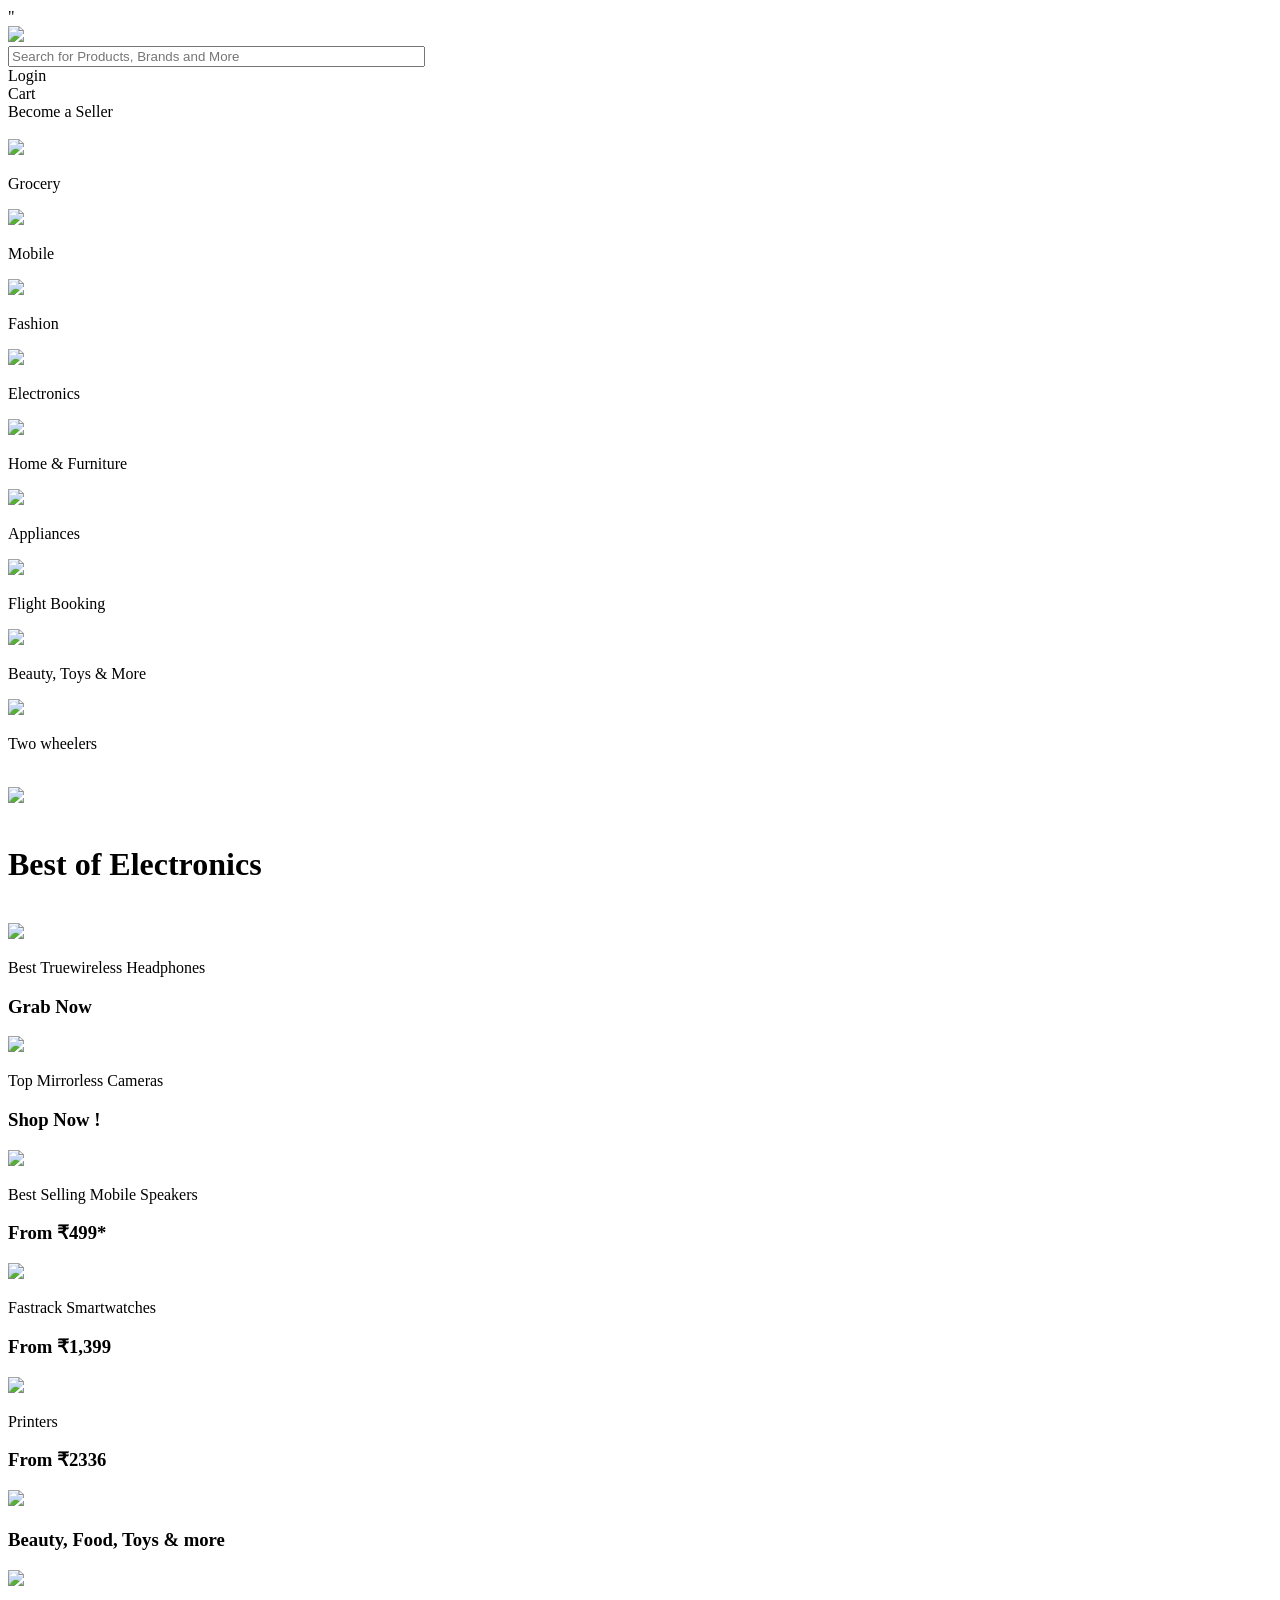
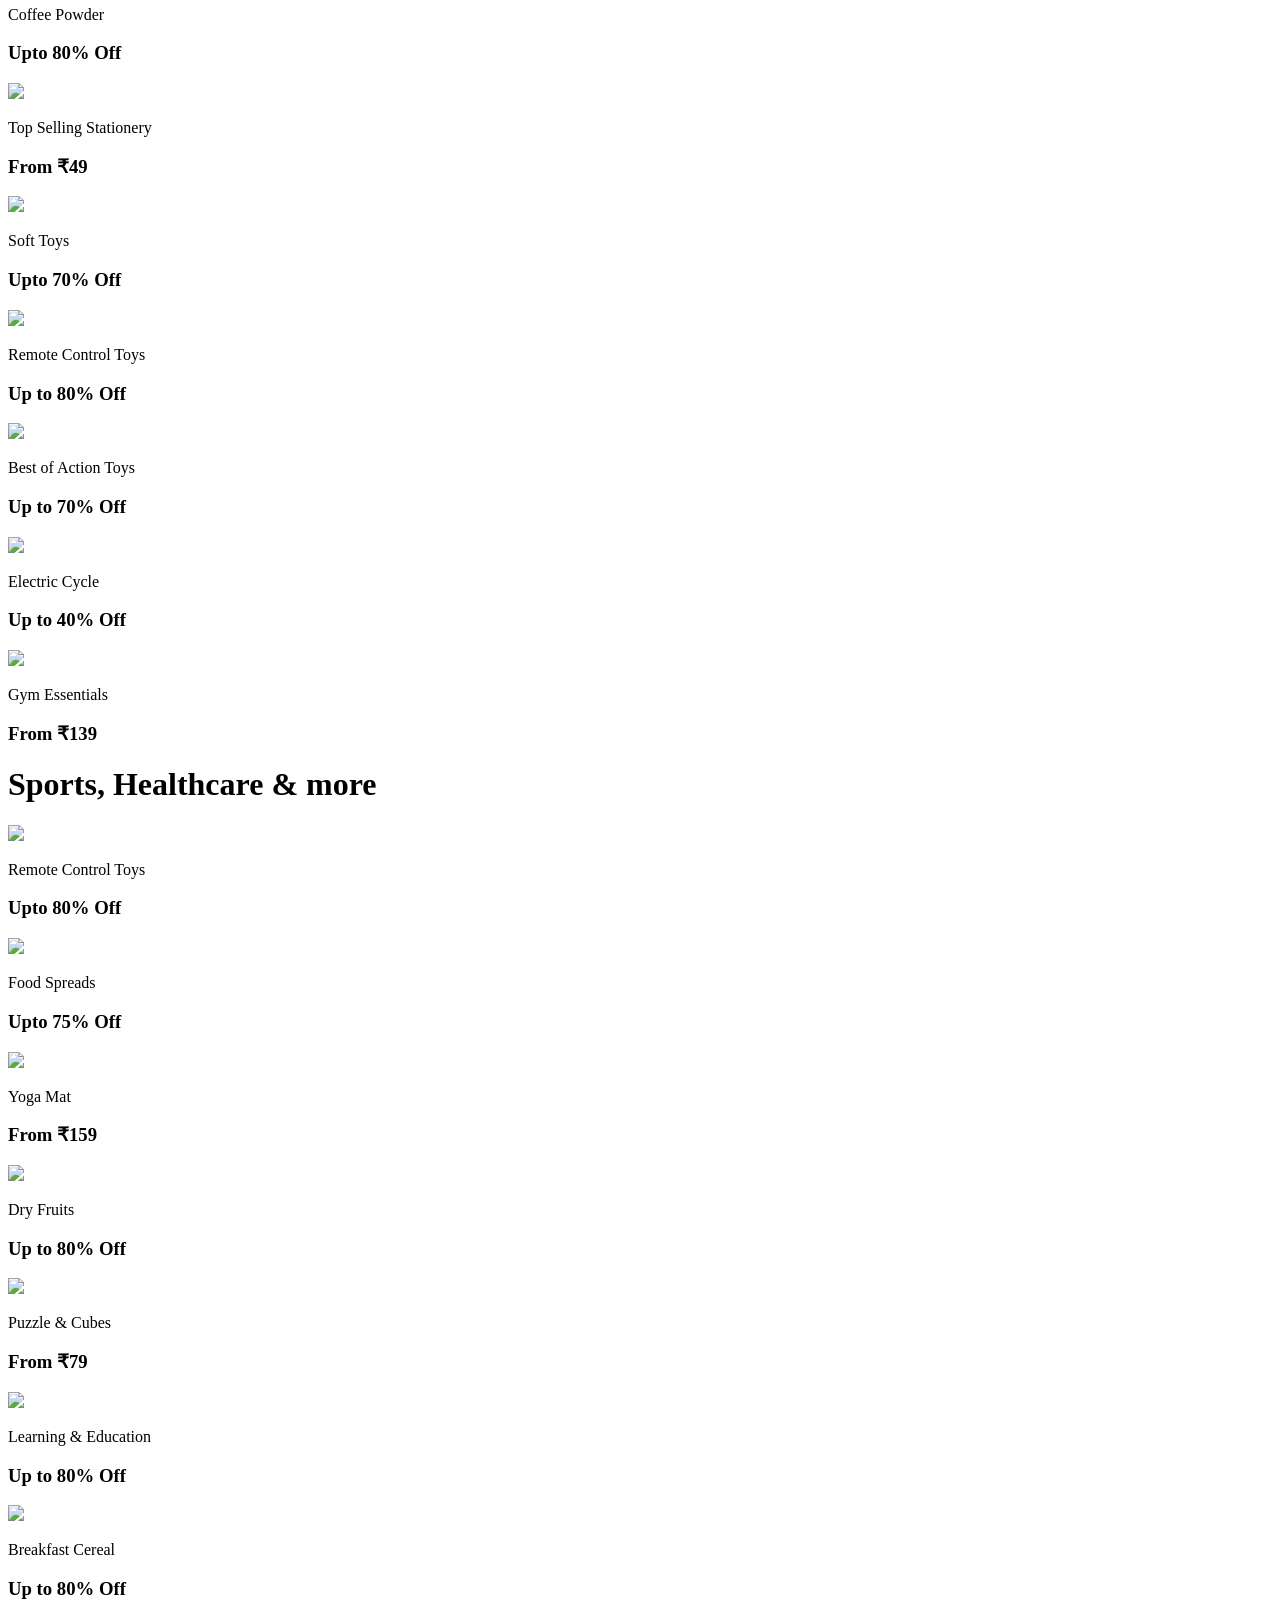
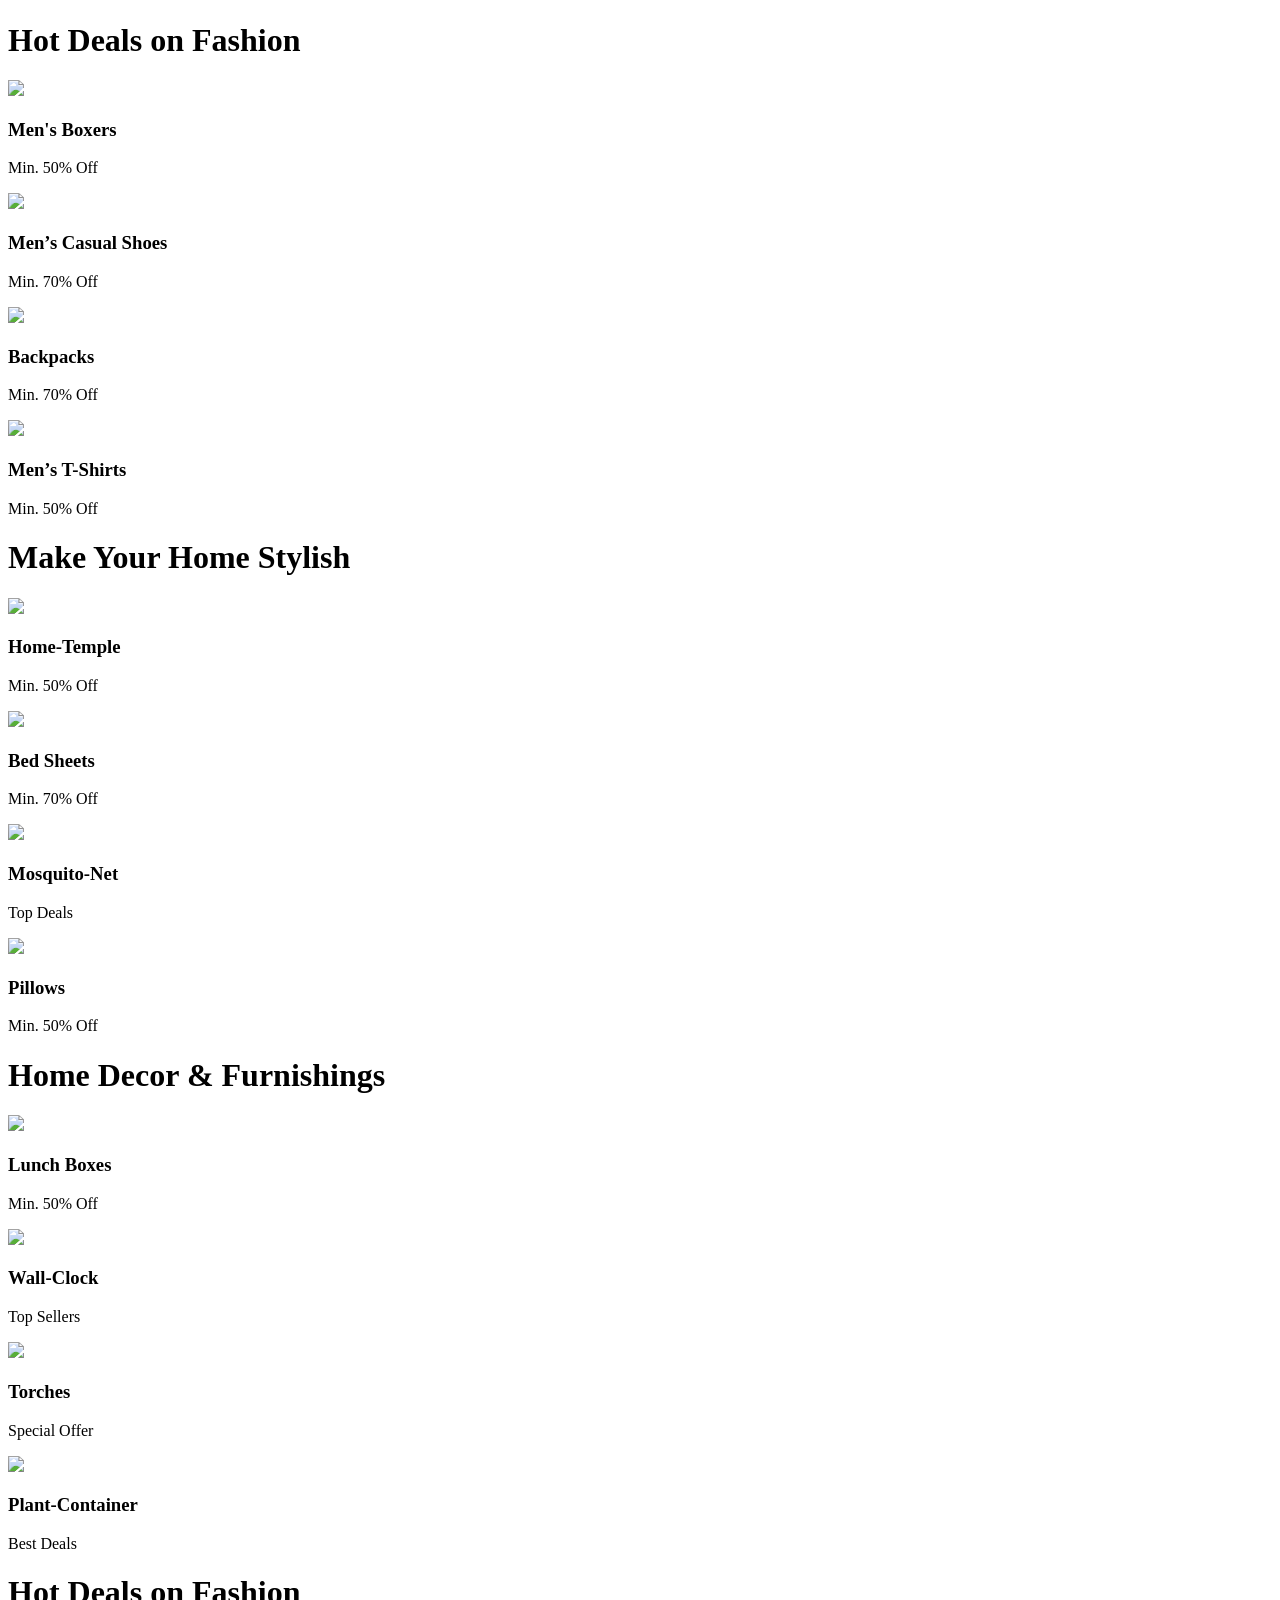
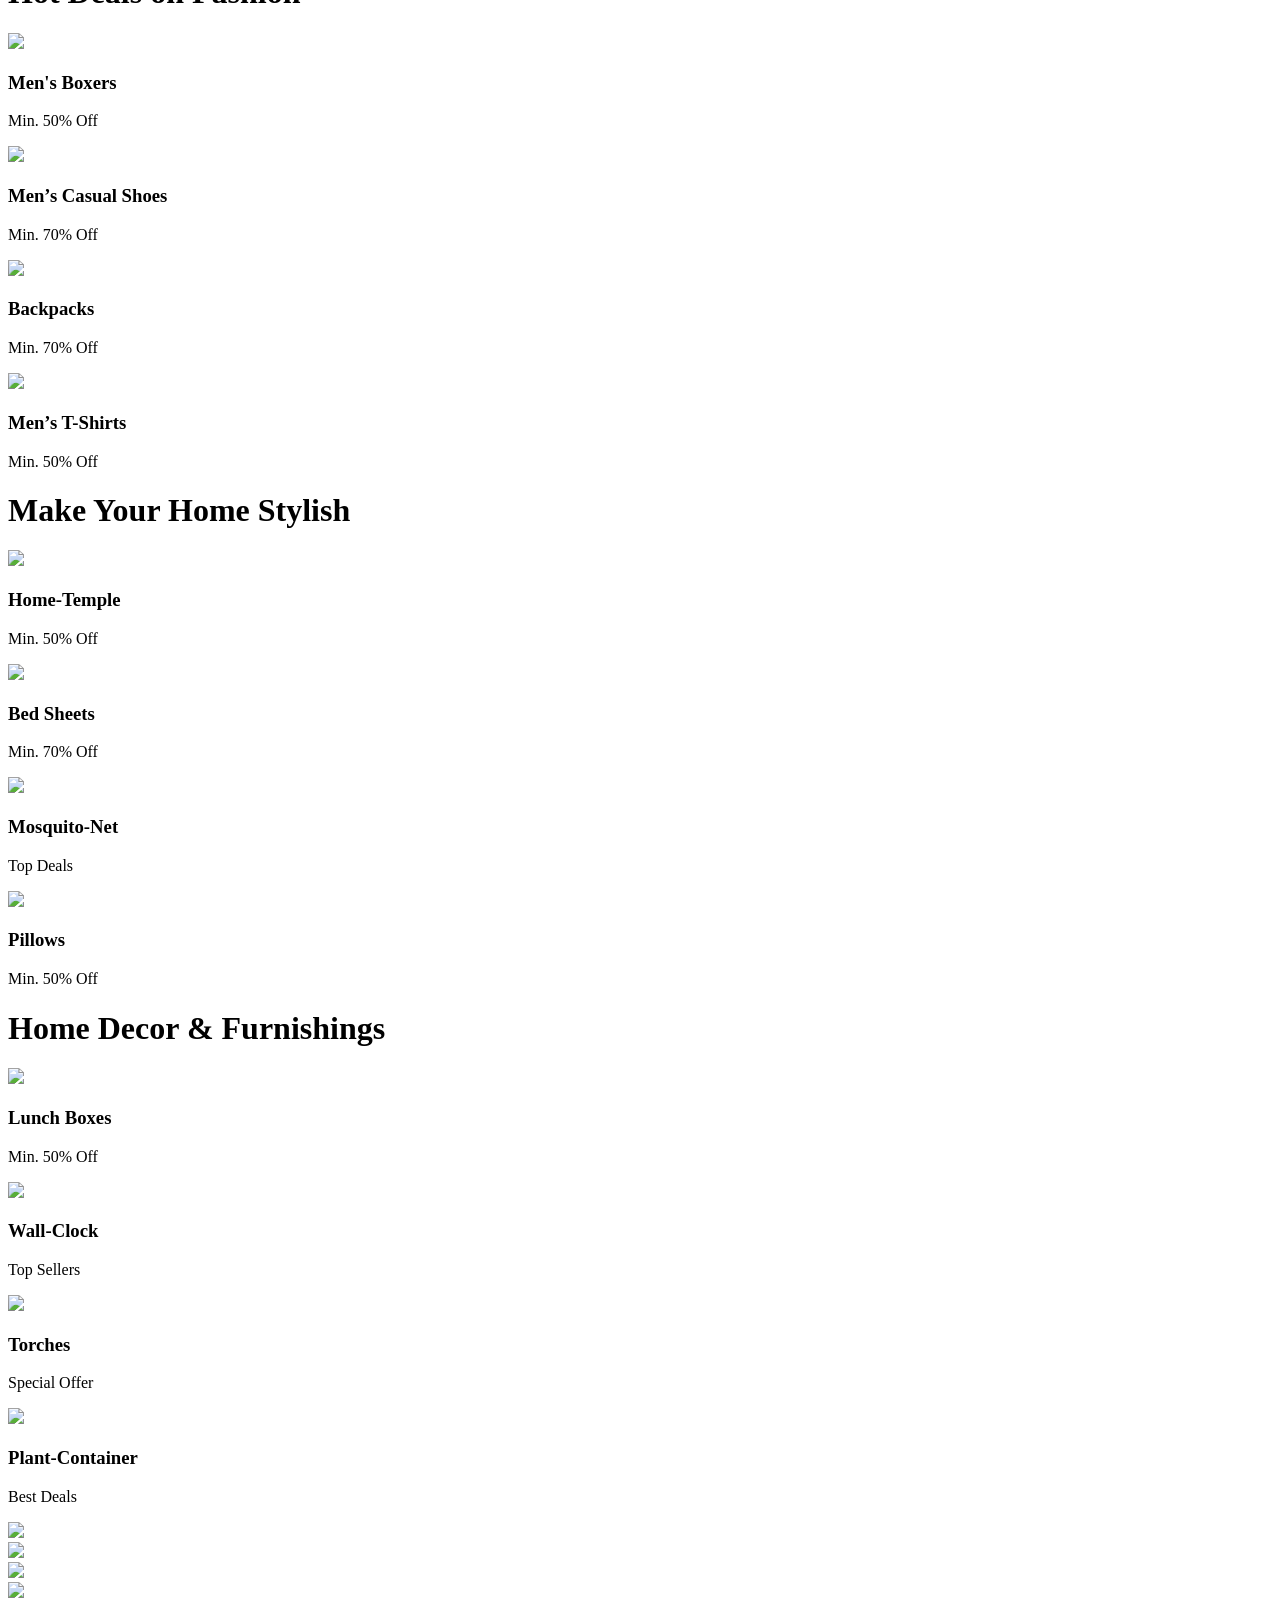
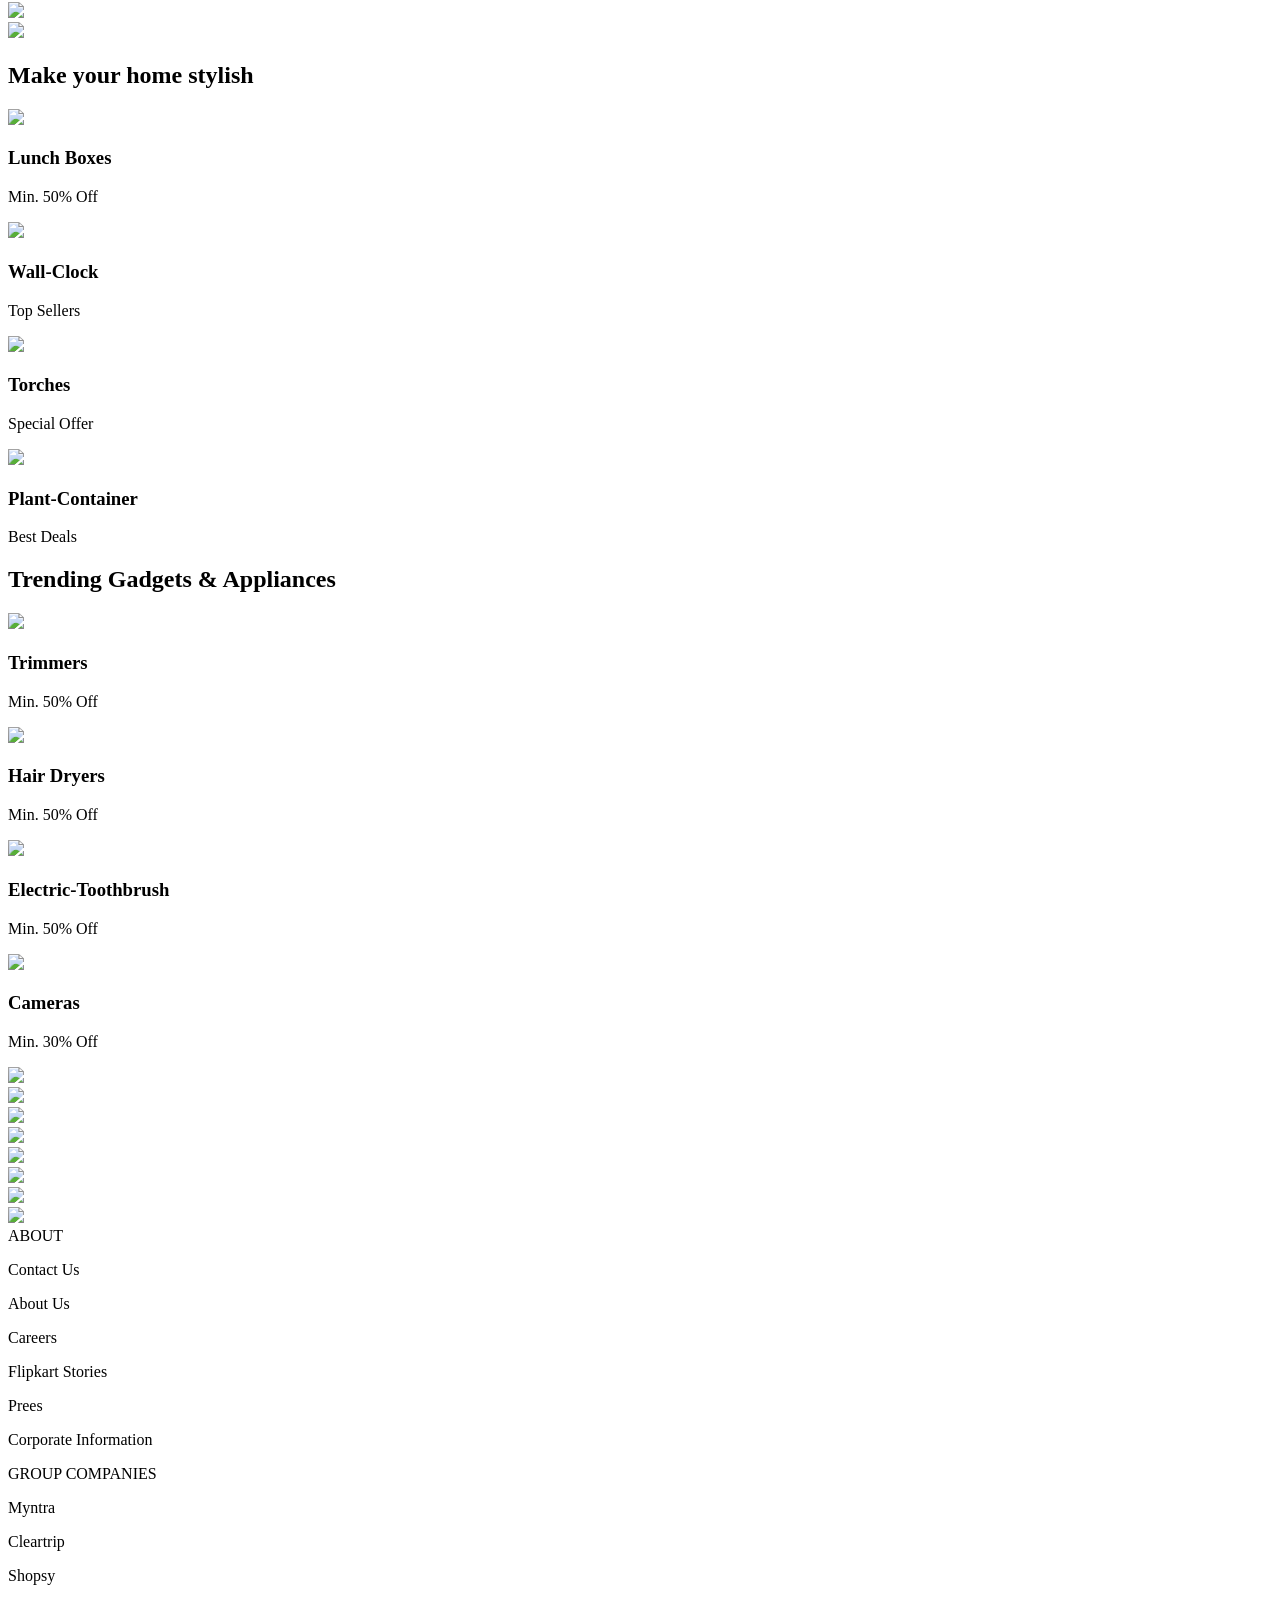
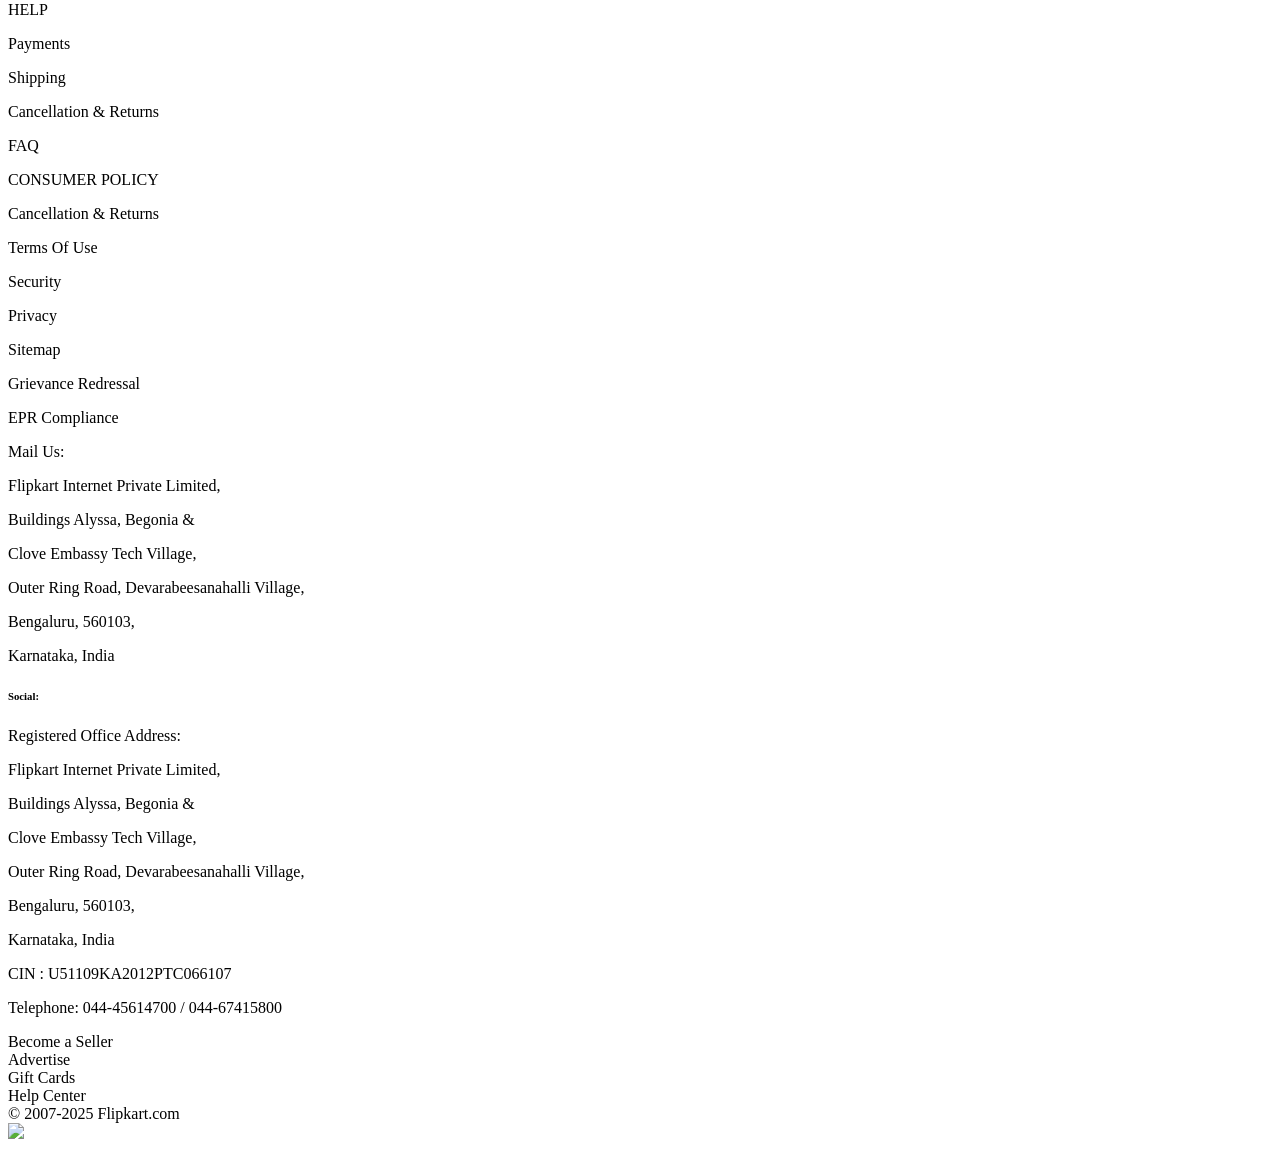
==== index.html @ 69c87080 "file" ====
<!DOCTYPE html>
<html lang="en">

<head>
    <meta charset="UTF-8">
    <meta name="viewport" content="width=device-width, initial-scale=1.0">
    <title>Online Shopping for Mobile</title>
     <link rel="icon" type="image/x-icon" href="https://static-assets-web.flixcart.com/batman-returns/batman-returns/p/images/logo_lite-cbb357.png">
    <link rel="stylesheet" href="flipcart.css">
    <link rel="stylesheet" href="reset.css">
    <link rel="stylesheet" href="font-awesome-4.7.0/css/font-awesome.css">
    <link rel="stylesheet" href="link rel="preconnect" href="https://fonts.googleapis.com">
<link rel="preconnect" href="https://fonts.gstatic.com" crossorigin>
<link href="https://fonts.googleapis.com/css2?family=Montserrat:ital,wght@0,100..900;1,100..900&family=Mulish:ital,wght@0,200..1000;1,200..1000&family=Poppins:ital,wght@0,100;0,200;0,300;0,400;0,500;0,600;0,700;0,800;0,900;1,100;1,200;1,300;1,400;1,500;1,600;1,700;1,800;1,900&family=Roboto:ital,wght@0,100..900;1,100..900&display=swap" rel="stylesheet">"
</head>

<body>
 <div class="main">
        <div>
            <img
                src="https://static-assets-web.flixcart.com/batman-returns/batman-returns/p/images/fkheaderlogo_exploreplus-44005d.svg" />
        </div>
        <div class="maininp">
            <span class="box3"> <i class="fa fa-search" aria-hidden="true"></i></span>
            <input class="inp" type="text" size="50" placeholder="Search for Products, Brands and More">

        </div>
        <div class="box1">
<span class="box2"> <i class="fa fa-user-circle-o" aria-hidden="true"></i></span>
Login
<span class="box3"><i class="fa fa-angle-down" aria-hidden="true"></i></span>
        </div>
        <div class="box1">
<span class="box2"> <i class="fa fa-shopping-cart" aria-hidden="true"></i></span>
Cart
        </div>
        <div class="box1">
<span class="box2"><i class="fa fa-archive" aria-hidden="true"></i></span>
Become a Seller
        </div>
        <div class="box1">
<span class="box2"><i class="fa fa-ellipsis-v" aria-hidden="true"></i></span>

        </div>

    </div>

    <div class="bigboss">
        <br>
        <div class="main2_a">
            <div class="main2">
                <div class="box3">
                    <img src="Grocery.png">
                    <p>Grocery</p>
                </div>
                <div class="box3">
                    <img src="mobiles.png">
                    <p>Mobile
                    </p>
                </div>
                <div class="box3">
                    <img src="https://rukminim2.flixcart.com/fk-p-flap/125/125/image/edc3692c0eec7429.jpg?q=60">
                    <p>Fashion</p>
                </div>
                <div class="box3">
                    <img src="https://rukminim2.flixcart.com/fk-p-flap/125/125/image/11425150b071f19d.jpg?q=60">
                    <p>Electronics</p>
                </div>
                <div class="box3">
                    <img src="https://rukminim2.flixcart.com/fk-p-flap/125/125/image/234cd8ae8ae8c2fa.jpg?q=60">
                    <p>
                        Home & Furniture
                    </p>
                </div>
                <div class="box3">
                    <img src="applinces.jpg">
                    <P>
                        Appliances
                    </P>
                </div>
                <div class="box3">
                    <img src="flight.png">
                    <p>
                        Flight Booking
                    </p>
                </div>
                <div class="box3">
                    <img src="https://rukminim2.flixcart.com/fk-p-flap/125/125/image/f6b343d960b7df01.jpg?q=60">
                    <p>
                        Beauty, Toys & More
                    </p>
                </div>
                <div class="box3">
                    <img src="two wheeler.jpeg">
                    <p>
                        Two wheelers
                    </p>
                </div>
            </div>
        </div>
        <br>
        <div class="box4">
            <img src="indigo.jpeg">
        </div>

        <br>
        <div class="bigboss2">
<div class="main_a">
            <h1 class="boxh1">
                Best of Electronics
            </h1>
            <br>
           <div class="main1_a">
                <div class="box5">
                    <img src="oneplus-buds.jpeg">
                    <p> Best Truewireless Headphones </p>
                    <h3>Grab Now</h3>
                </div>
                <div class="box5">
                    <img src="mirrorles.jpeg">
                    <p>Top Mirrorless Cameras</p>
                    <h3>
                        Shop Now !
                    </h3>
                </div>
                <div class="box5">
                    <img src="best seeling.jpeg">
                    <p>Best Selling Mobile Speakers</p>
                    <h3>From ₹499*</h3>
                </div>
                <div class="box5">
                    <img src="fasttrack.jpeg">
                    <p>Fastrack Smartwatches</p>
                    <h3>From ₹1,399</h3>
                </div>
                <div class="box5">
                    <img src="printer.jpeg">
                    <p>Printers</p>
                    <h3>From ₹2336</h3>
                </div>
            </div>
</div>
            <div class="main_b">
                <img src="flipkart travel.png">
            </div>

        </div>
        <div class="main3">
            <h3 class="boxh1">
                Beauty, Food, Toys & more
            </h3>
            <div class="main3_a">
            <div class="box6">
                <img src="coffee powder.jpeg">
                <p>Coffee Powder</p>
                <h3>Upto 80% Off</h3>
            </div>
            <div class=" box7">
                <img src="flair.jpeg">
                <p>Top Selling Stationery</p>
                <h3>From ₹49</h3>
            </div>
            <div class="box7">
                <img src="toys.jpeg">
                <p>
                    Soft Toys
                </p>
                <h3>
                    Upto 70% Off
                </h3>
            </div>
            <div class="box7">
                <img src="racing-car-toy.jpeg">
                <p>Remote Control Toys
                <h3>Up to 80% Off</h3>
                </p>
            </div>
            <div class="box7">
                <img src="bet men.jpeg">
                <p>Best of Action Toys</p>
                <h3>Up to 70% Off</h3>
            </div>
            <div class="box7">
                <img src="cycle.jpeg">
                <p>Electric Cycle</p>
                <h3>Up to 40% Off</h3>
            </div>
            <div class="box7">
                <img src="push-up-bar.jpeg">
                <p>Gym Essentials</p>
                <h3>From ₹139</h3>
            </div>
</div>
        </div>
        <div class="main4">
            <h1 class="boxh1">Sports, Healthcare & more</h1>
<div class="main4_a">
<div class="box8">
                <img src="racing-car-toy.jpeg">
                <p>Remote Control Toys</p>
                <h3>Upto 80% Off</h3>
            </div>
            <div class=" box8">
                <img src="peanut-butter.jpeg">
                <p>Food Spreads</p>
                <h3>Upto 75% Off</h3>
            </div>
            <div class="box8">
                <img src="yoga met.jpeg">
                <p>
                    Yoga Mat
                </p>
                <h3>
                    From ₹159
                </h3>
            </div>
            <div class="box8">
                <img src="tea.jpeg">
                <p>Dry Fruits
                <h3>Up to 80% Off</h3>
                </p>
            </div>
            <div class="box8">
                <img src="puzzle.jpeg">
                <p>Puzzle & Cubes</p>
                <h3> From ₹79</h3>
            </div>
            <div class="box8">
                <img src="learning.jpeg">
                <p>Learning & Education</p>
                <h3>Up to 80% Off</h3>
            </div>
            <div class="box8">
                <img src="oats.jpeg">
                <p>Breakfast Cereal</p>
                <h3>Up to 80% Off</h3>
            </div>
</div>
        </div>

<div class="main5">
<div class="main5_a">
<h1 class="boxh1">
Hot Deals on Fashion
</h1>
<div class="box10">
<div class="box10_a">
<img src="https://rukminim2.flixcart.com/image/420/420/xif0q/boxer/q/w/p/xl-boxer-c26-rusksun-original-imah8yyq6cgzwcqc.jpeg?q=60">
<h3>Men's Boxers</h3>
<p class="box9">
    Min. 50% Off
</p>
</div>
<div class="box10_a">
<img src="https://rukminim1.flixcart.com/image/420/420/xif0q/shoe/8/q/x/-original-imahd2znrpuj6yy4.jpeg?q=60">
<h3>Men’s Casual Shoes</h3>
<p class="box9">
    Min. 70% Off
</p>

</div>


</div>
<div class="box10">
<div class="box10_a">
<img src="https://rukminim2.flixcart.com/image/420/420/xif0q/backpack/9/l/a/20-rocky-15-rocky-backpack-backpackers-35-20-original-imah45pzdhjaa2fa.jpeg?q=60">
<h3>Backpacks</h3>
<p class="box9">
    Min. 70% Off
</p>
</div>
<div class="box10_a">
<img src="https://rukminim1.flixcart.com/image/420/420/xif0q/t-shirt/e/d/c/xxl-mens-strip-polo-hs-black-red-tb-blue-original-imahfdzkrtqyqtzx.jpeg?q=60">
<h3>Men’s T-Shirts</h3>
<p class="box9">
    Min. 50% Off
</p>

</div>


</div>
</div>
<div class="main5_a">
<h1 class="boxh1">
Make Your Home Stylish
</h1>
<div class="box10">
    <div class="box10_a">
<img src="https://rukminim1.flixcart.com/image/420/420/xif0q/home-temple/l/r/e/21-35-499-temple0301w-homewey-decor-47-original-imah3xu9dg5waksu.jpeg?q=60">
<h3>Home-Temple</h3>
<p class="box9">
    Min. 50% Off
</p>
</div>

<div class="box10_a">
<img src="https://rukminim1.flixcart.com/image/420/420/xif0q/bedsheet/f/j/g/lccrett-21-1-lccrett-21-flat-leo-creation-original-imah9s4czf3jdstd.jpeg?q=60">
<h3>Bed Sheets</h3>
<p class="box9">
    Min. 70% Off
</p>

</div>
    </div>
<div class="box10">
<div class="box10_a">
<img src="https://rukminim1.flixcart.com/image/420/420/xif0q/mosquito-net/c/g/x/king-size-bed-polyester-double-bed-with-saviours-suitable-for-6-original-imahckr75wyz9zdf.jpeg?q=60">
<h3>Mosquito-Net</h3>
<p class="box9">
    Top Deals
</p>
</div>
<div class="box10_a">
<img src="https://rukminim1.flixcart.com/image/420/420/xif0q/pillow/r/s/i/15-g-4new-uiit46-4-g-4new-uit46-goga-original-imaguhgruewd6xqt.jpeg?q=60">
<h3>Pillows</h3>
<p class="box9">
    Min. 50% Off 
</p>

</div>


</div>
</div>

<div class="main5_a">
<h1 class="boxh1">
Home Decor & Furnishings
</h1>
<div class="box10">
<div class="box10_a">
<img src="https://rukminim1.flixcart.com/image/420/420/xif0q/lunch-box/a/g/c/1000-steel-tiffin-for-kid-speack-2-original-imahbznkyhrqzmaw.jpeg?q=60">
<h3>Lunch Boxes</h3>
<p class="box9">
    Min. 50% Off
</p>
</div>
<div class="box10_a">
<img src="https://rukminim1.flixcart.com/image/420/420/xif0q/wall-clock/r/o/b/handpainted-peacock-wall-clock-32-5-wc-331-analog-divinecrafts-original-imahbzdadxeahpj5.jpeg?q=60">
<h3>Wall-Clock </h3>
<p class="box9">
    Top Sellers
</p>

</div>


</div>
<div class="box10">
<div class="box10_a">
<img src="https://rukminim1.flixcart.com/image/420/420/xif0q/torch/7/h/l/10-1-led-flashlight-with-magnets-hammer-with-4-in-1-option-sebon-original-imahczfsajzzrhzg.jpeg?q=60">
<h3>Torches</h3>
<p class="box9">
    Special Offer

</p>
</div>
<div class="box10_a">
<img src="https://rukminim1.flixcart.com/image/420/420/xif0q/plant-container-set/1/4/x/4-jnc4-jncrafts-original-imahdgv4ffjafaur.jpeg?q=60">
<h3>Plant-Container</h3>
<p class="box9">
    Best Deals
</p>

</div>


</div>
</div>
</div>

       
<div class="main5">
<div class="main5_a">
<h1 class="boxh1">
Hot Deals on Fashion
</h1>
<div class="box10">
<div class="box10_a">
<img src="https://rukminim2.flixcart.com/image/420/420/xif0q/boxer/q/w/p/xl-boxer-c26-rusksun-original-imah8yyq6cgzwcqc.jpeg?q=60">
<h3>Men's Boxers</h3>
<p class="box9">
    Min. 50% Off
</p>
</div>
<div class="box10_a">
<img src="https://rukminim1.flixcart.com/image/420/420/xif0q/shoe/8/q/x/-original-imahd2znrpuj6yy4.jpeg?q=60">
<h3>Men’s Casual Shoes</h3>
<p class="box9">
    Min. 70% Off
</p>

</div>


</div>
<div class="box10">
<div class="box10_a">
<img src="https://rukminim2.flixcart.com/image/420/420/xif0q/backpack/9/l/a/20-rocky-15-rocky-backpack-backpackers-35-20-original-imah45pzdhjaa2fa.jpeg?q=60">
<h3>Backpacks</h3>
<p class="box9">
    Min. 70% Off
</p>
</div>
<div class="box10_a">
<img src="https://rukminim1.flixcart.com/image/420/420/xif0q/t-shirt/e/d/c/xxl-mens-strip-polo-hs-black-red-tb-blue-original-imahfdzkrtqyqtzx.jpeg?q=60">
<h3>Men’s T-Shirts</h3>
<p class="box9">
    Min. 50% Off
</p>

</div>


</div>
</div>
<div class="main5_a">
<h1 class="boxh1">
Make Your Home Stylish
</h1>
<div class="box10">
    <div class="box10_a">
<img src="https://rukminim1.flixcart.com/image/420/420/xif0q/home-temple/l/r/e/21-35-499-temple0301w-homewey-decor-47-original-imah3xu9dg5waksu.jpeg?q=60">
<h3>Home-Temple</h3>
<p class="box9">
    Min. 50% Off
</p>
</div>

<div class="box10_a">
<img src="https://rukminim1.flixcart.com/image/420/420/xif0q/bedsheet/f/j/g/lccrett-21-1-lccrett-21-flat-leo-creation-original-imah9s4czf3jdstd.jpeg?q=60">
<h3>Bed Sheets</h3>
<p class="box9">
    Min. 70% Off
</p>

</div>
    </div>
<div class="box10">
<div class="box10_a">
<img src="https://rukminim1.flixcart.com/image/420/420/xif0q/mosquito-net/c/g/x/king-size-bed-polyester-double-bed-with-saviours-suitable-for-6-original-imahckr75wyz9zdf.jpeg?q=60">
<h3>Mosquito-Net</h3>
<p class="box9">
    Top Deals
</p>
</div>
<div class="box10_a">
<img src="https://rukminim1.flixcart.com/image/420/420/xif0q/pillow/r/s/i/15-g-4new-uiit46-4-g-4new-uit46-goga-original-imaguhgruewd6xqt.jpeg?q=60">
<h3>Pillows</h3>
<p class="box9">
    Min. 50% Off 
</p>

</div>


</div>
</div>

<div class="main5_a">
<h1 class="boxh1">
Home Decor & Furnishings
</h1>
<div class="box10">
<div class="box10_a">
<img src="https://rukminim1.flixcart.com/image/420/420/xif0q/lunch-box/a/g/c/1000-steel-tiffin-for-kid-speack-2-original-imahbznkyhrqzmaw.jpeg?q=60">
<h3>Lunch Boxes</h3>
<p class="box9">
    Min. 50% Off
</p>
</div>
<div class="box10_a">
<img src="https://rukminim1.flixcart.com/image/420/420/xif0q/wall-clock/r/o/b/handpainted-peacock-wall-clock-32-5-wc-331-analog-divinecrafts-original-imahbzdadxeahpj5.jpeg?q=60">
<h3>Wall-Clock </h3>
<p class="box9">
    Top Sellers
</p>

</div>


</div>
<div class="box10">
<div class="box10_a">
<img src="https://rukminim1.flixcart.com/image/420/420/xif0q/torch/7/h/l/10-1-led-flashlight-with-magnets-hammer-with-4-in-1-option-sebon-original-imahczfsajzzrhzg.jpeg?q=60">
<h3>Torches</h3>
<p class="box9">
    Special Offer

</p>
</div>
<div class="box10_a">
<img src="https://rukminim1.flixcart.com/image/420/420/xif0q/plant-container-set/1/4/x/4-jnc4-jncrafts-original-imahdgv4ffjafaur.jpeg?q=60">
<h3>Plant-Container</h3>
<p class="box9">
    Best Deals
</p>

</div>

</div>
</div>
</div>
 
<div class="main67">
    <div class="main6">
        <div class="main6_a">
<img src="https://rukminim2.flixcart.com/fk-p-flap/1040/560/image/d89a0cd1fddfeb34.jpg?q=60">

</div>
<div class="main6_a">
    <img src="https://rukminim2.flixcart.com/fk-p-flap/1040/560/image/9a1762cc3212ebf3.jpg?q=60">

</div>
<div class="main6_a">
    <img src="https://rukminim2.flixcart.com/fk-p-flap/1040/560/image/cc9e48717aea42bf.jpg?q=60">

</div>
</div>

<div class="main7">
<div class="main7_a">
<img src=" https://rukminim2.flixcart.com/fk-p-flap/1040/560/image/fa1b53d0efac4634.jpg?q=60 ">
</div>
<div class="main7_a">
    <img src=" https://rukminim2.flixcart.com/fk-p-flap/1040/560/image/8e4e8a3128b9cdf5.jpg?q=60 ">
</div>

<div class="main7_a">
 <img src=" https://rukminim2.flixcart.com/fk-p-flap/1040/560/image/15c306f573ea6b6c.jpg?q=60 ">   
</div>

</div>
    </div>
<div class="main8">
<div class="main8_a">
<h2 class="boxh1">
    Make your home stylish  
</h2>
<div class="box10">
<div class="box10_a">
<img src="https://rukminim1.flixcart.com/image/420/420/xif0q/lunch-box/a/g/c/1000-steel-tiffin-for-kid-speack-2-original-imahbznkyhrqzmaw.jpeg?q=60">
<h3>Lunch Boxes</h3>
<p class="box9">
    Min. 50% Off
</p>
</div>
<div class="box10_a">
<img src="https://rukminim1.flixcart.com/image/420/420/xif0q/wall-clock/r/o/b/handpainted-peacock-wall-clock-32-5-wc-331-analog-divinecrafts-original-imahbzdadxeahpj5.jpeg?q=60">
<h3>Wall-Clock </h3>
<p class="box9">
    Top Sellers
</p>

</div>


</div>
<div class="box10">
<div class="box10_a">
<img src="https://rukminim1.flixcart.com/image/420/420/xif0q/torch/7/h/l/10-1-led-flashlight-with-magnets-hammer-with-4-in-1-option-sebon-original-imahczfsajzzrhzg.jpeg?q=60">
<h3>Torches</h3>
<p class="box9">
    Special Offer

</p>
</div>
<div class="box10_a">
<img src="https://rukminim1.flixcart.com/image/420/420/xif0q/plant-container-set/1/4/x/4-jnc4-jncrafts-original-imahdgv4ffjafaur.jpeg?q=60">
<h3>Plant-Container</h3>
<p class="box9">
    Best Deals
</p>

</div>

</div>



</div>
<div class="main8_a">
<h2 class="boxh1">
Trending Gadgets & Appliances
</h2>
    
<div class="box10">
<div class="box10_a">
<img src="  https://rukminim2.flixcart.com/image/420/420/xif0q/trimmer/p/m/u/0-25-4-mm-professional-golden-t99-trimmer-haircut-grooming-kit-original-imahaaeu53bzwxgc.jpeg?q=60">
<h3> Trimmers</h3>
<p class="box9">
    Min. 50% Off
</p>
</div>
<div class="box10_a">
<img src=" https://rukminim2.flixcart.com/image/420/420/xif0q/hair-dryer/r/1/z/2025-best-quality-hair-dryer-hair-straightener-kribal-original-imahbb75jktsfczu.jpeg?q=60">
<h3>Hair Dryers </h3>
<p class="box9">
     Min. 50% Off
</p>

</div>


</div>
<div class="box10">
<div class="box10_a">
<img src=" https://rukminim2.flixcart.com/image/420/420/xif0q/electric-toothbrush/2/8/p/spark-one-battery-caresmith-original-imah5vpaprguqxbs.jpeg?q=60  ">
<h3>Electric-Toothbrush</h3>
<p class="box9">
 Min. 50% Off
</p>
</div>
<div class="box10_a">
<img src=" https://rukminim2.flixcart.com/image/420/420/xif0q/drone/9/k/j/50-40-2-4k-wifi-dual-cual-camera-drone-for-adults-kids-with-2-original-imahy9nnxzcv2xch.jpeg?q=60 ">
<h3>  Cameras</h3>
<p class="box9">
     Min. 30% Off
</p>

</div>

</div>


</div>
<div class="main8_b">
<img src="  https://rukminim2.flixcart.com/www/1060/1460/promos/26/09/2023/6c3c5fe2-c236-4fa2-8d97-595e1e01da01.jpg?q=60">

    
</div>
</div>

<div class="main9">
    <img src="https://rukminim2.flixcart.com/fk-p-flap/3200/700/image/3e9c2888c0352435.jpg?q=60 ">
</div>
<div class="main10">
<div class="main10_a">
<img src=" https://rukminim2.flixcart.com/fk-p-flap/1040/560/image/058cf0188ad326c5.jpg?q=60 ">
</div>
<div class="main10_a">
<img src=" https://rukminim2.flixcart.com/fk-p-flap/1040/560/image/b67a83f671855274.jpg?q=60 ">
</div>
<div class="main10_a">
<img src="https://rukminim2.flixcart.com/fk-p-flap/1040/560/image/535aba4b26d6c989.jpg?q=60  ">    
</div>
</div>
<div class="main10">
<div class="main10_a">
<img src=" https://rukminim2.flixcart.com/fk-p-flap/1040/560/image/3bb3cb1da75e1748.jpg?q=60">
</div>
<div class="main10_a">
<img src=" https://rukminim2.flixcart.com/fk-p-flap/1040/560/image/cfe229851e17d4f2.jpg?q=60 ">
</div>
<div class="main10_a">
<img src="https://rukminim2.flixcart.com/fk-p-flap/1040/560/image/b44330b554e49a25.jpg?q=60 ">    
</div>
</div>

</div>
<div class="main11">
    <div class="main11_a">
<div class="first">
ABOUT
<div class="first1">
<p>Contact Us</p>
<p>About Us</p>
<p>Careers</p>
<p>Flipkart Stories</p>
<p>Prees</p>
<p>Corporate Information</p>
</div>


</div>
<div class="first">
GROUP COMPANIES
<div class="first1">
<p>Myntra </p>
<p>Cleartrip</p>
<p>Shopsy</p>
</div>
</div>
<div class="first">
HELP
<div class="first1">
    <p> Payments</p>
<p>Shipping</p>
<p> Cancellation & Returns</p>
<p>FAQ</p>
</div>

</div>
<div class="first">
CONSUMER POLICY
<div class=" first1">
<p> Cancellation & Returns</p>
<p> Terms Of Use</p>
<p>Security</p>
<p> Privacy</p>
<p>Sitemap</p>
<p> Grievance Redressal</p>
<p>EPR Compliance</p>
</div>
</div>

<div class="box70">
    <div class="first">
Mail Us:
<div class="first1">
<p>Flipkart Internet Private Limited, </p>
<p> Buildings Alyssa, Begonia & </p>
<p> Clove Embassy Tech Village, </p>
<p> Outer Ring Road, Devarabeesanahalli Village, </p>
<p> Bengaluru, 560103, </p>
<p> Karnataka, India</p>

<h6 class="box71">Social:
</h6>


</div>
</div>
</div>

<div class="first">
Registered Office Address:
<div class="first1">
<p>Flipkart Internet Private Limited, </p>
<p> Buildings Alyssa, Begonia & </p>
<p> Clove Embassy Tech Village, </p>
<p> Outer Ring Road, Devarabeesanahalli Village, </p>
<p> Bengaluru, 560103, </p>
<p> Karnataka, India </p>
<p> CIN : U51109KA2012PTC066107 </p>
<p>  Telephone: 044-45614700 / 044-67415800</p>

</div>
</div>
</div>

<div class="box75">
<div class="box75_a">
    Become a Seller
</div>
<div class="box75_a">
    Advertise
</div>
<div class="box75_a">
Gift Cards
</div>
<div class="box75_a">
    Help Center
</div>
<div class="box75_a">
    © 2007-2025 Flipkart.com
</div>
<div class="box75_a">
    <img src="https://static-assets-web.flixcart.com/batman-returns/batman-returns/p/images/payment-method-c454fb.svg">
</div>
</div>

</div>















    <style>

    </style>

</body>

</html>
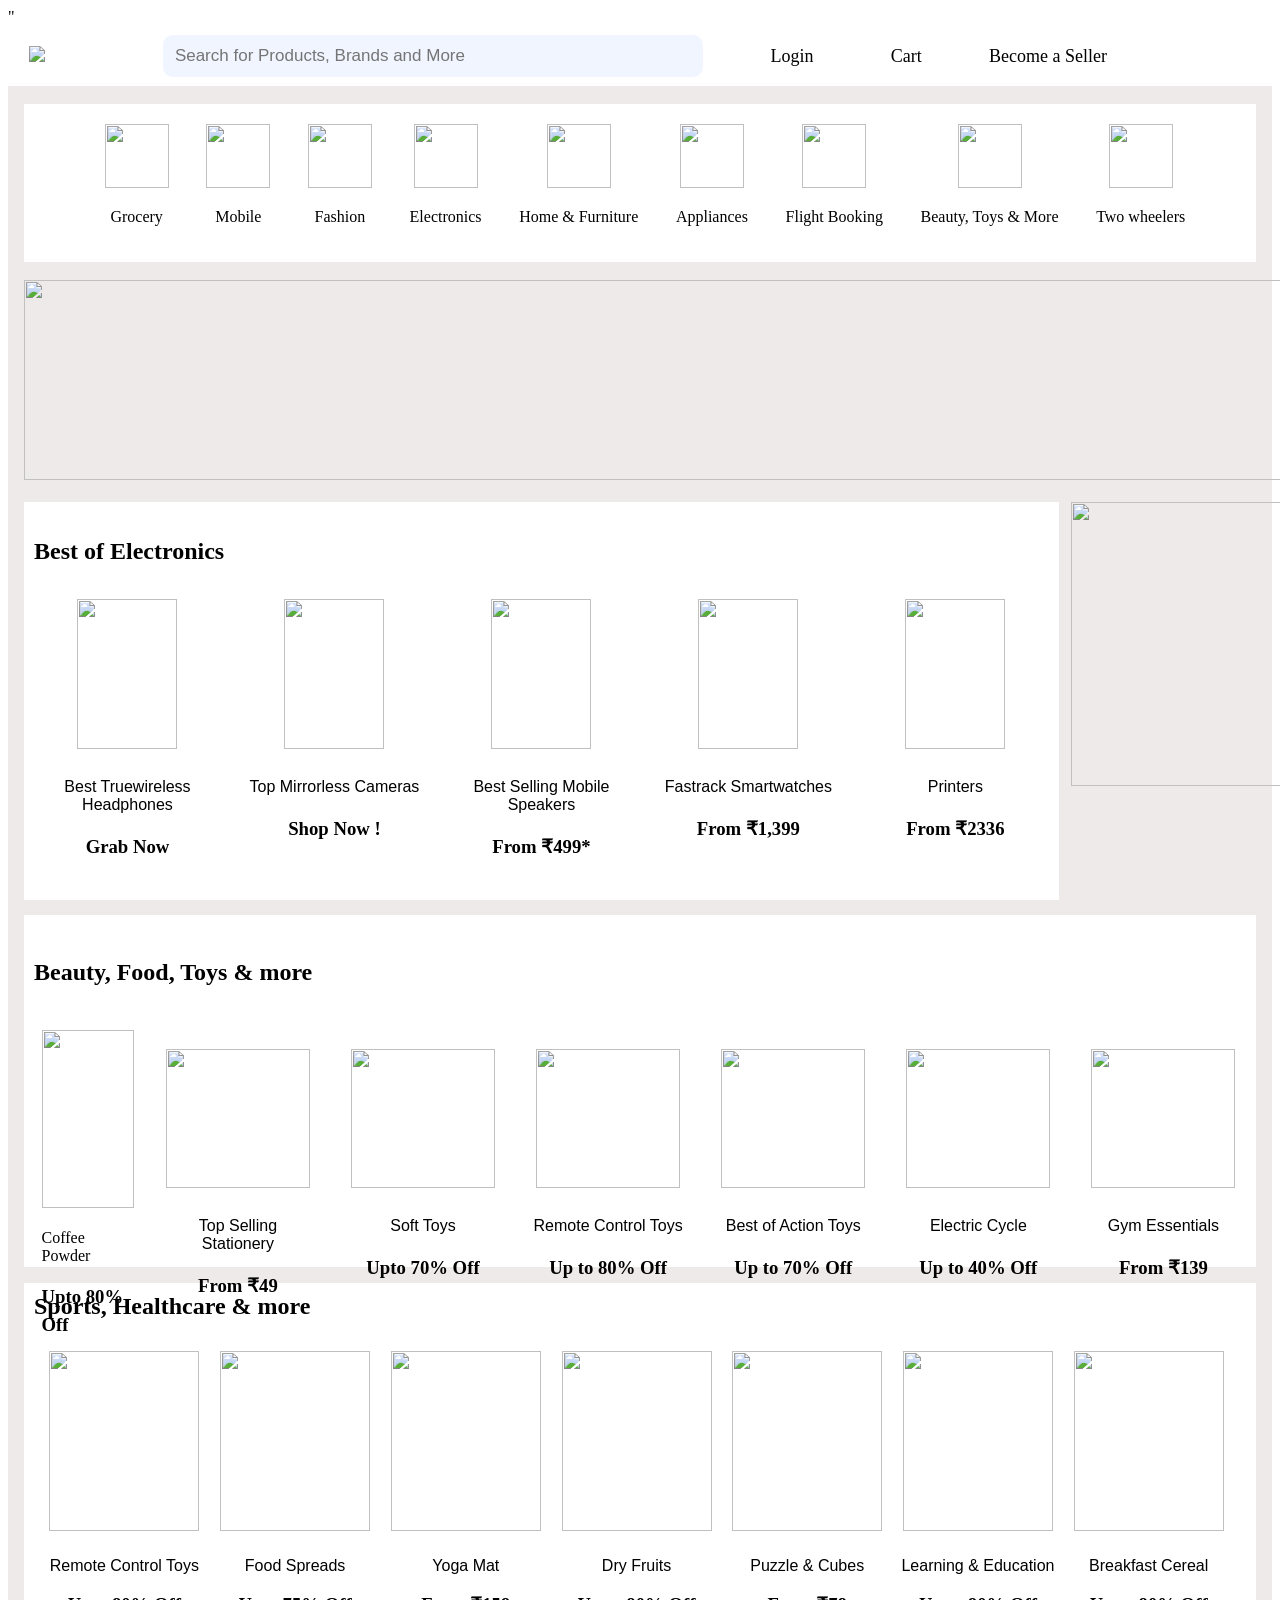
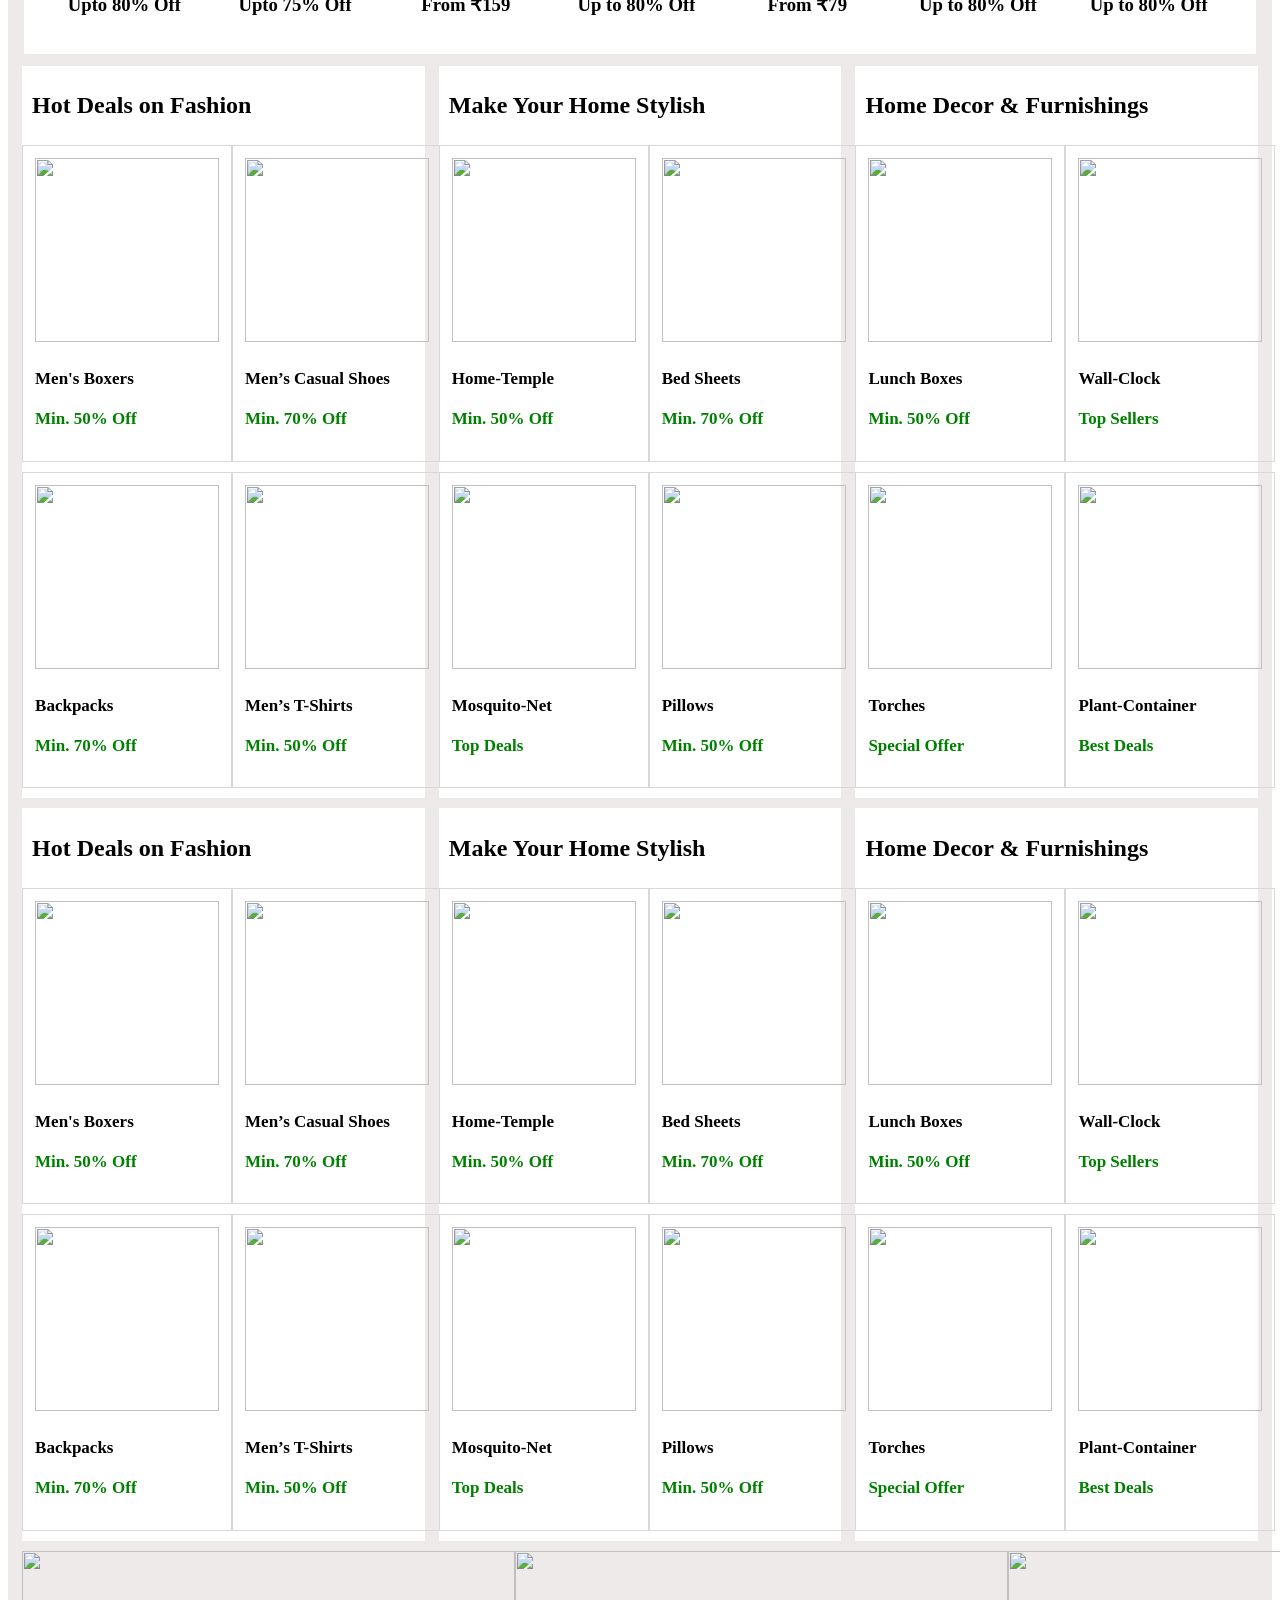
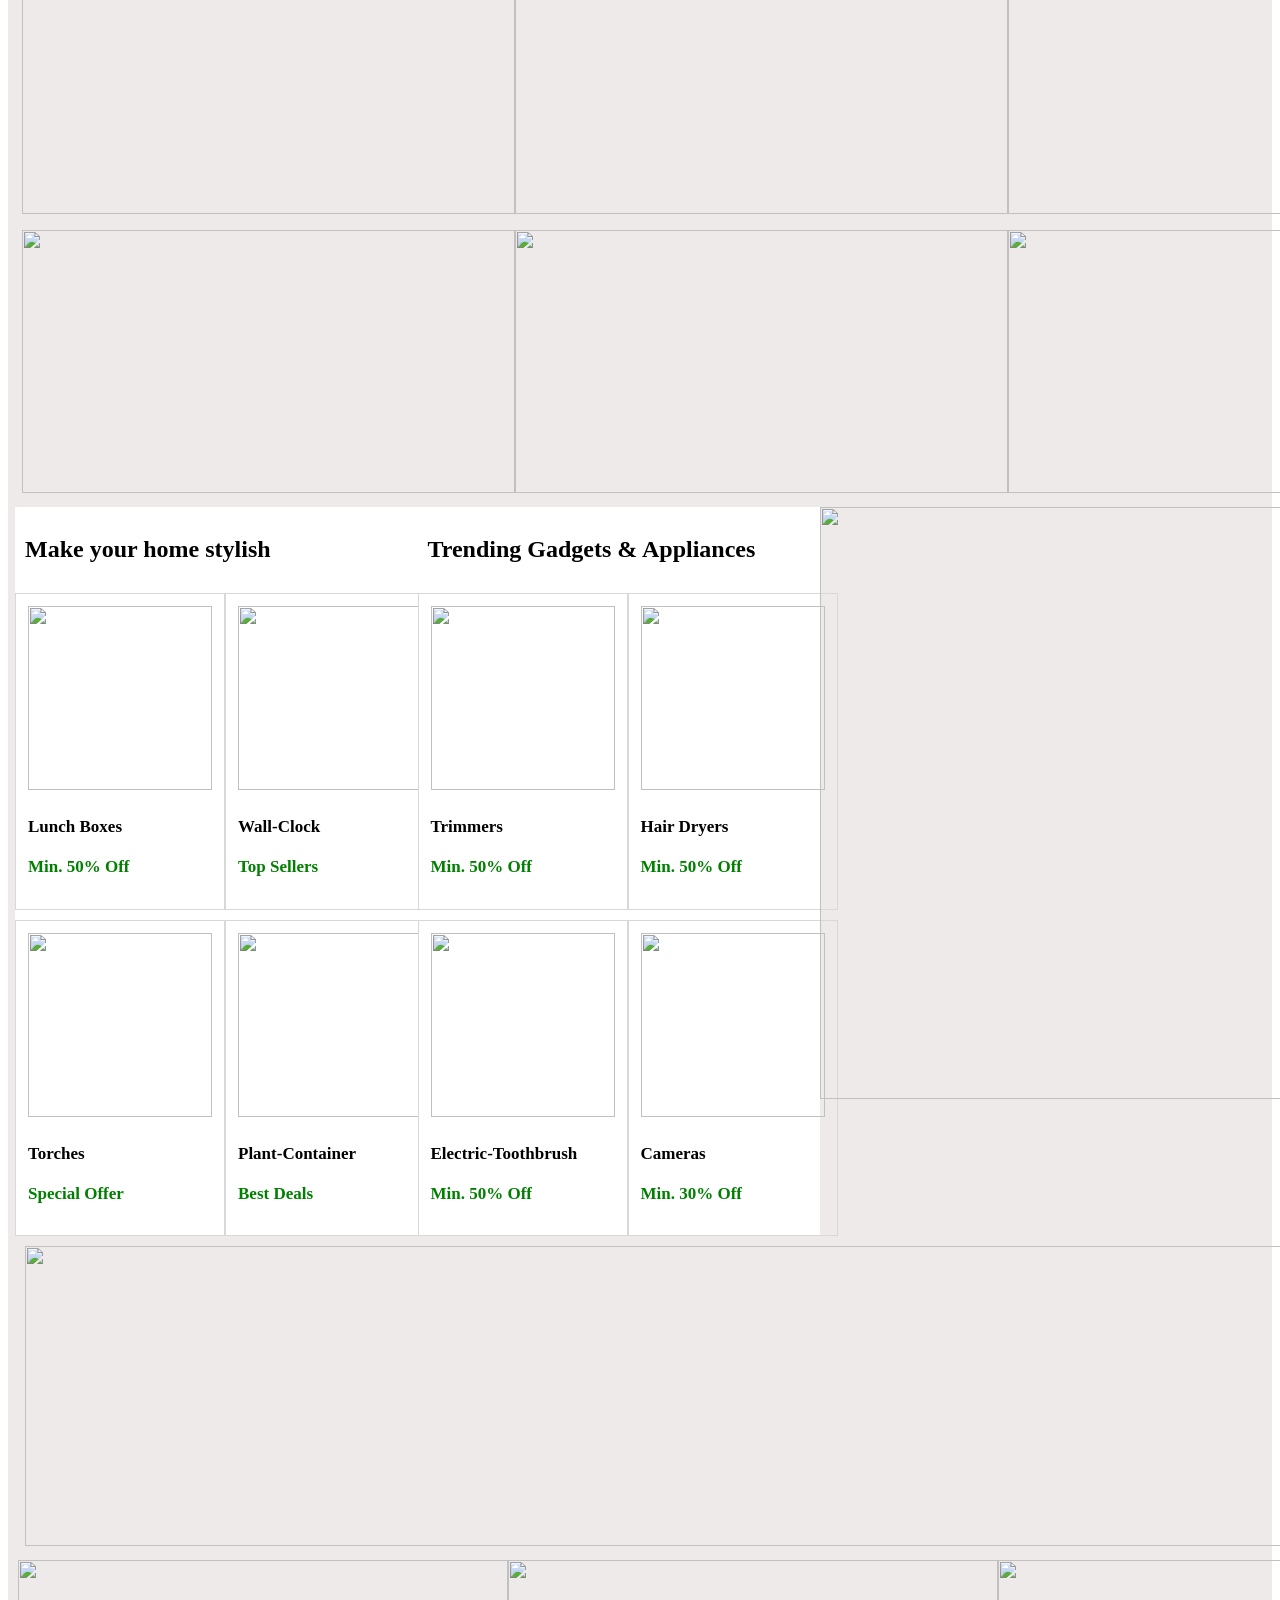
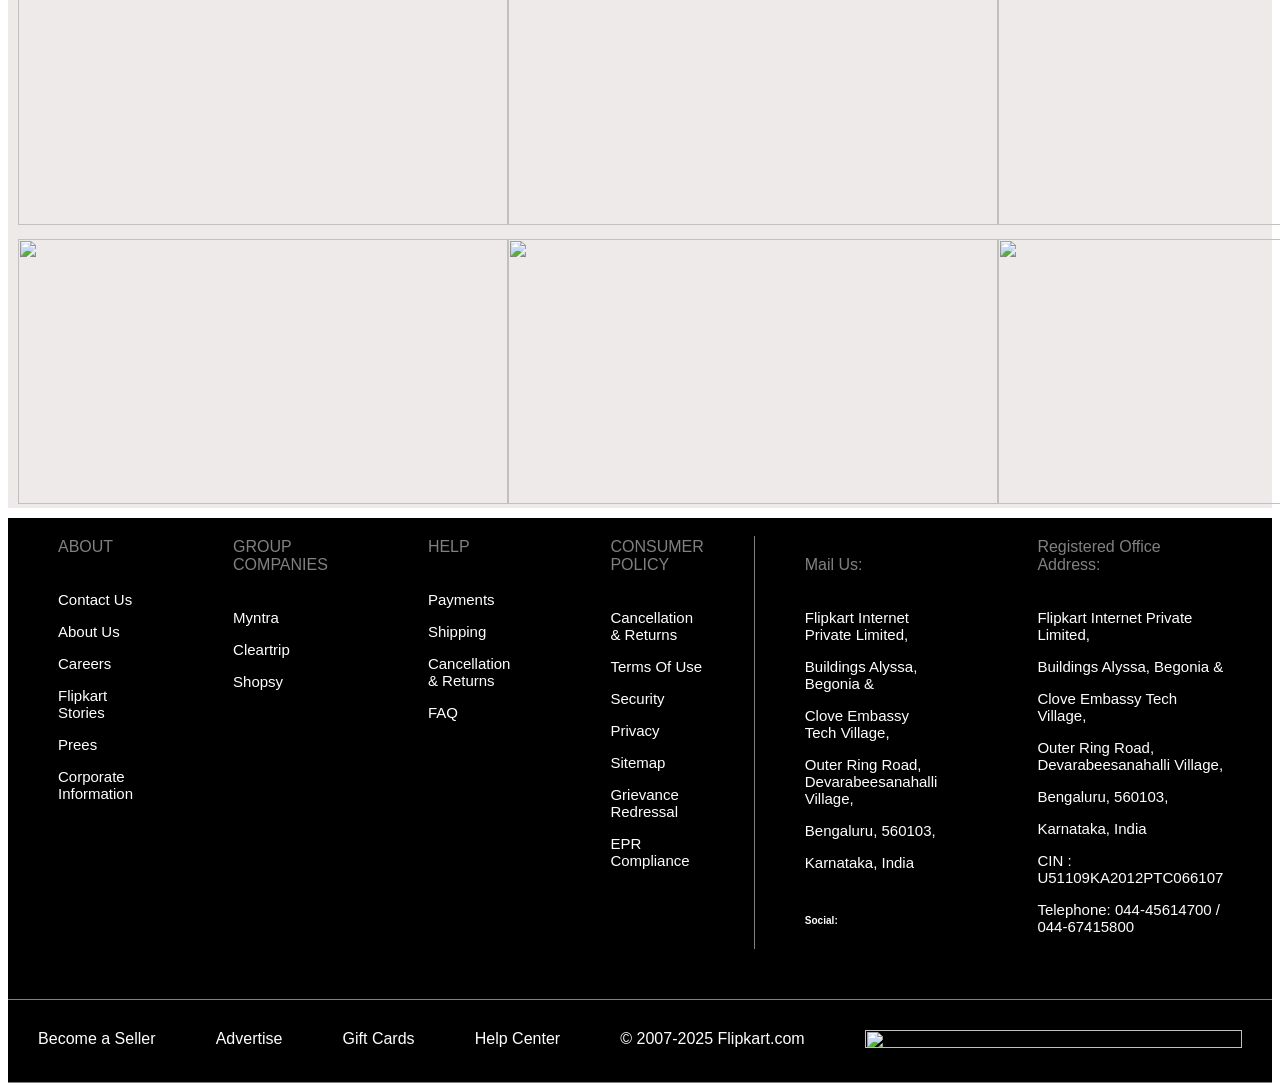
==== commit 34724bb1: "file" ====
--- a/index.html
+++ b/index.html
@@ -5,17 +5,19 @@
     <meta charset="UTF-8">
     <meta name="viewport" content="width=device-width, initial-scale=1.0">
     <title>Online Shopping for Mobile</title>
-     <link rel="icon" type="image/x-icon" href="https://static-assets-web.flixcart.com/batman-returns/batman-returns/p/images/logo_lite-cbb357.png">
-    <link rel="stylesheet" href="flipcart.css">
-    <link rel="stylesheet" href="reset.css">
+    <link rel="icon" type="image/x-icon"
+        href="https://static-assets-web.flixcart.com/batman-returns/batman-returns/p/images/logo_lite-cbb357.png">
+    <link rel="stylesheet" href="style.css">
     <link rel="stylesheet" href="font-awesome-4.7.0/css/font-awesome.css">
-    <link rel="stylesheet" href="link rel="preconnect" href="https://fonts.googleapis.com">
-<link rel="preconnect" href="https://fonts.gstatic.com" crossorigin>
-<link href="https://fonts.googleapis.com/css2?family=Montserrat:ital,wght@0,100..900;1,100..900&family=Mulish:ital,wght@0,200..1000;1,200..1000&family=Poppins:ital,wght@0,100;0,200;0,300;0,400;0,500;0,600;0,700;0,800;0,900;1,100;1,200;1,300;1,400;1,500;1,600;1,700;1,800;1,900&family=Roboto:ital,wght@0,100..900;1,100..900&display=swap" rel="stylesheet">"
+    <link rel="stylesheet" href="link rel=" preconnect" href="https://fonts.googleapis.com">
+    <link rel="preconnect" href="https://fonts.gstatic.com" crossorigin>
+    <link
+        href="https://fonts.googleapis.com/css2?family=Montserrat:ital,wght@0,100..900;1,100..900&family=Mulish:ital,wght@0,200..1000;1,200..1000&family=Poppins:ital,wght@0,100;0,200;0,300;0,400;0,500;0,600;0,700;0,800;0,900;1,100;1,200;1,300;1,400;1,500;1,600;1,700;1,800;1,900&family=Roboto:ital,wght@0,100..900;1,100..900&display=swap"
+        rel="stylesheet">"
 </head>
 
 <body>
- <div class="main">
+    <div class="main">
         <div>
             <img
                 src="https://static-assets-web.flixcart.com/batman-returns/batman-returns/p/images/fkheaderlogo_exploreplus-44005d.svg" />
@@ -26,20 +28,20 @@
 
         </div>
         <div class="box1">
-<span class="box2"> <i class="fa fa-user-circle-o" aria-hidden="true"></i></span>
-Login
-<span class="box3"><i class="fa fa-angle-down" aria-hidden="true"></i></span>
+            <span class="box2"> <i class="fa fa-user-circle-o" aria-hidden="true"></i></span>
+            Login
+            <span class="box3"><i class="fa fa-angle-down" aria-hidden="true"></i></span>
         </div>
         <div class="box1">
-<span class="box2"> <i class="fa fa-shopping-cart" aria-hidden="true"></i></span>
-Cart
+            <span class="box2"> <i class="fa fa-shopping-cart" aria-hidden="true"></i></span>
+            Cart
         </div>
         <div class="box1">
-<span class="box2"><i class="fa fa-archive" aria-hidden="true"></i></span>
-Become a Seller
+            <span class="box2"><i class="fa fa-archive" aria-hidden="true"></i></span>
+            Become a Seller
         </div>
         <div class="box1">
-<span class="box2"><i class="fa fa-ellipsis-v" aria-hidden="true"></i></span>
+            <span class="box2"><i class="fa fa-ellipsis-v" aria-hidden="true"></i></span>
 
         </div>
 
@@ -105,41 +107,41 @@
 
         <br>
         <div class="bigboss2">
-<div class="main_a">
-            <h1 class="boxh1">
-                Best of Electronics
-            </h1>
-            <br>
-           <div class="main1_a">
-                <div class="box5">
-                    <img src="oneplus-buds.jpeg">
-                    <p> Best Truewireless Headphones </p>
-                    <h3>Grab Now</h3>
-                </div>
-                <div class="box5">
-                    <img src="mirrorles.jpeg">
-                    <p>Top Mirrorless Cameras</p>
-                    <h3>
-                        Shop Now !
-                    </h3>
-                </div>
-                <div class="box5">
-                    <img src="best seeling.jpeg">
-                    <p>Best Selling Mobile Speakers</p>
-                    <h3>From ₹499*</h3>
-                </div>
-                <div class="box5">
-                    <img src="fasttrack.jpeg">
-                    <p>Fastrack Smartwatches</p>
-                    <h3>From ₹1,399</h3>
-                </div>
-                <div class="box5">
-                    <img src="printer.jpeg">
-                    <p>Printers</p>
-                    <h3>From ₹2336</h3>
-                </div>
-            </div>
-</div>
+            <div class="main_a">
+                <h1 class="boxh1">
+                    Best of Electronics
+                </h1>
+                <br>
+                <div class="main1_a">
+                    <div class="box5">
+                        <img src="oneplus-buds.jpeg">
+                        <p> Best Truewireless Headphones </p>
+                        <h3>Grab Now</h3>
+                    </div>
+                    <div class="box5">
+                        <img src="mirrorles.jpeg">
+                        <p>Top Mirrorless Cameras</p>
+                        <h3>
+                            Shop Now !
+                        </h3>
+                    </div>
+                    <div class="box5">
+                        <img src="best seeling.jpeg">
+                        <p>Best Selling Mobile Speakers</p>
+                        <h3>From ₹499*</h3>
+                    </div>
+                    <div class="box5">
+                        <img src="fasttrack.jpeg">
+                        <p>Fastrack Smartwatches</p>
+                        <h3>From ₹1,399</h3>
+                    </div>
+                    <div class="box5">
+                        <img src="printer.jpeg">
+                        <p>Printers</p>
+                        <h3>From ₹2336</h3>
+                    </div>
+                </div>
+            </div>
             <div class="main_b">
                 <img src="flipkart travel.png">
             </div>
@@ -150,619 +152,653 @@
                 Beauty, Food, Toys & more
             </h3>
             <div class="main3_a">
-            <div class="box6">
-                <img src="coffee powder.jpeg">
-                <p>Coffee Powder</p>
-                <h3>Upto 80% Off</h3>
-            </div>
-            <div class=" box7">
-                <img src="flair.jpeg">
-                <p>Top Selling Stationery</p>
-                <h3>From ₹49</h3>
-            </div>
-            <div class="box7">
-                <img src="toys.jpeg">
-                <p>
-                    Soft Toys
-                </p>
-                <h3>
-                    Upto 70% Off
-                </h3>
-            </div>
-            <div class="box7">
-                <img src="racing-car-toy.jpeg">
-                <p>Remote Control Toys
-                <h3>Up to 80% Off</h3>
-                </p>
-            </div>
-            <div class="box7">
-                <img src="bet men.jpeg">
-                <p>Best of Action Toys</p>
-                <h3>Up to 70% Off</h3>
-            </div>
-            <div class="box7">
-                <img src="cycle.jpeg">
-                <p>Electric Cycle</p>
-                <h3>Up to 40% Off</h3>
-            </div>
-            <div class="box7">
-                <img src="push-up-bar.jpeg">
-                <p>Gym Essentials</p>
-                <h3>From ₹139</h3>
-            </div>
-</div>
+                <div class="box6">
+                    <img src="coffee powder.jpeg">
+                    <p>Coffee Powder</p>
+                    <h3>Upto 80% Off</h3>
+                </div>
+                <div class=" box7">
+                    <img src="flair.jpeg">
+                    <p>Top Selling Stationery</p>
+                    <h3>From ₹49</h3>
+                </div>
+                <div class="box7">
+                    <img src="toys.jpeg">
+                    <p>
+                        Soft Toys
+                    </p>
+                    <h3>
+                        Upto 70% Off
+                    </h3>
+                </div>
+                <div class="box7">
+                    <img src="racing-car-toy.jpeg">
+                    <p>Remote Control Toys
+                    <h3>Up to 80% Off</h3>
+                    </p>
+                </div>
+                <div class="box7">
+                    <img src="bet men.jpeg">
+                    <p>Best of Action Toys</p>
+                    <h3>Up to 70% Off</h3>
+                </div>
+                <div class="box7">
+                    <img src="cycle.jpeg">
+                    <p>Electric Cycle</p>
+                    <h3>Up to 40% Off</h3>
+                </div>
+                <div class="box7">
+                    <img src="push-up-bar.jpeg">
+                    <p>Gym Essentials</p>
+                    <h3>From ₹139</h3>
+                </div>
+            </div>
         </div>
         <div class="main4">
             <h1 class="boxh1">Sports, Healthcare & more</h1>
-<div class="main4_a">
-<div class="box8">
-                <img src="racing-car-toy.jpeg">
-                <p>Remote Control Toys</p>
-                <h3>Upto 80% Off</h3>
-            </div>
-            <div class=" box8">
-                <img src="peanut-butter.jpeg">
-                <p>Food Spreads</p>
-                <h3>Upto 75% Off</h3>
-            </div>
-            <div class="box8">
-                <img src="yoga met.jpeg">
-                <p>
-                    Yoga Mat
-                </p>
-                <h3>
-                    From ₹159
-                </h3>
-            </div>
-            <div class="box8">
-                <img src="tea.jpeg">
-                <p>Dry Fruits
-                <h3>Up to 80% Off</h3>
-                </p>
-            </div>
-            <div class="box8">
-                <img src="puzzle.jpeg">
-                <p>Puzzle & Cubes</p>
-                <h3> From ₹79</h3>
-            </div>
-            <div class="box8">
-                <img src="learning.jpeg">
-                <p>Learning & Education</p>
-                <h3>Up to 80% Off</h3>
-            </div>
-            <div class="box8">
-                <img src="oats.jpeg">
-                <p>Breakfast Cereal</p>
-                <h3>Up to 80% Off</h3>
-            </div>
-</div>
-        </div>
-
-<div class="main5">
-<div class="main5_a">
-<h1 class="boxh1">
-Hot Deals on Fashion
-</h1>
-<div class="box10">
-<div class="box10_a">
-<img src="https://rukminim2.flixcart.com/image/420/420/xif0q/boxer/q/w/p/xl-boxer-c26-rusksun-original-imah8yyq6cgzwcqc.jpeg?q=60">
-<h3>Men's Boxers</h3>
-<p class="box9">
-    Min. 50% Off
-</p>
-</div>
-<div class="box10_a">
-<img src="https://rukminim1.flixcart.com/image/420/420/xif0q/shoe/8/q/x/-original-imahd2znrpuj6yy4.jpeg?q=60">
-<h3>Men’s Casual Shoes</h3>
-<p class="box9">
-    Min. 70% Off
-</p>
-
-</div>
-
-
-</div>
-<div class="box10">
-<div class="box10_a">
-<img src="https://rukminim2.flixcart.com/image/420/420/xif0q/backpack/9/l/a/20-rocky-15-rocky-backpack-backpackers-35-20-original-imah45pzdhjaa2fa.jpeg?q=60">
-<h3>Backpacks</h3>
-<p class="box9">
-    Min. 70% Off
-</p>
-</div>
-<div class="box10_a">
-<img src="https://rukminim1.flixcart.com/image/420/420/xif0q/t-shirt/e/d/c/xxl-mens-strip-polo-hs-black-red-tb-blue-original-imahfdzkrtqyqtzx.jpeg?q=60">
-<h3>Men’s T-Shirts</h3>
-<p class="box9">
-    Min. 50% Off
-</p>
-
-</div>
-
-
-</div>
-</div>
-<div class="main5_a">
-<h1 class="boxh1">
-Make Your Home Stylish
-</h1>
-<div class="box10">
-    <div class="box10_a">
-<img src="https://rukminim1.flixcart.com/image/420/420/xif0q/home-temple/l/r/e/21-35-499-temple0301w-homewey-decor-47-original-imah3xu9dg5waksu.jpeg?q=60">
-<h3>Home-Temple</h3>
-<p class="box9">
-    Min. 50% Off
-</p>
-</div>
-
-<div class="box10_a">
-<img src="https://rukminim1.flixcart.com/image/420/420/xif0q/bedsheet/f/j/g/lccrett-21-1-lccrett-21-flat-leo-creation-original-imah9s4czf3jdstd.jpeg?q=60">
-<h3>Bed Sheets</h3>
-<p class="box9">
-    Min. 70% Off
-</p>
-
-</div>
+            <div class="main4_a">
+                <div class="box8">
+                    <img src="racing-car-toy.jpeg">
+                    <p>Remote Control Toys</p>
+                    <h3>Upto 80% Off</h3>
+                </div>
+                <div class=" box8">
+                    <img src="peanut-butter.jpeg">
+                    <p>Food Spreads</p>
+                    <h3>Upto 75% Off</h3>
+                </div>
+                <div class="box8">
+                    <img src="yoga met.jpeg">
+                    <p>
+                        Yoga Mat
+                    </p>
+                    <h3>
+                        From ₹159
+                    </h3>
+                </div>
+                <div class="box8">
+                    <img src="tea.jpeg">
+                    <p>Dry Fruits
+                    <h3>Up to 80% Off</h3>
+                    </p>
+                </div>
+                <div class="box8">
+                    <img src="puzzle.jpeg">
+                    <p>Puzzle & Cubes</p>
+                    <h3> From ₹79</h3>
+                </div>
+                <div class="box8">
+                    <img src="learning.jpeg">
+                    <p>Learning & Education</p>
+                    <h3>Up to 80% Off</h3>
+                </div>
+                <div class="box8">
+                    <img src="oats.jpeg">
+                    <p>Breakfast Cereal</p>
+                    <h3>Up to 80% Off</h3>
+                </div>
+            </div>
+        </div>
+
+        <div class="main5">
+            <div class="main5_a">
+                <h1 class="boxh1">
+                    Hot Deals on Fashion
+                </h1>
+                <div class="box10">
+                    <div class="box10_a">
+                        <img
+                            src="https://rukminim2.flixcart.com/image/420/420/xif0q/boxer/q/w/p/xl-boxer-c26-rusksun-original-imah8yyq6cgzwcqc.jpeg?q=60">
+                        <h3>Men's Boxers</h3>
+                        <p class="box9">
+                            Min. 50% Off
+                        </p>
+                    </div>
+                    <div class="box10_a">
+                        <img
+                            src="https://rukminim1.flixcart.com/image/420/420/xif0q/shoe/8/q/x/-original-imahd2znrpuj6yy4.jpeg?q=60">
+                        <h3>Men’s Casual Shoes</h3>
+                        <p class="box9">
+                            Min. 70% Off
+                        </p>
+
+                    </div>
+
+
+                </div>
+                <div class="box10">
+                    <div class="box10_a">
+                        <img
+                            src="https://rukminim2.flixcart.com/image/420/420/xif0q/backpack/9/l/a/20-rocky-15-rocky-backpack-backpackers-35-20-original-imah45pzdhjaa2fa.jpeg?q=60">
+                        <h3>Backpacks</h3>
+                        <p class="box9">
+                            Min. 70% Off
+                        </p>
+                    </div>
+                    <div class="box10_a">
+                        <img
+                            src="https://rukminim1.flixcart.com/image/420/420/xif0q/t-shirt/e/d/c/xxl-mens-strip-polo-hs-black-red-tb-blue-original-imahfdzkrtqyqtzx.jpeg?q=60">
+                        <h3>Men’s T-Shirts</h3>
+                        <p class="box9">
+                            Min. 50% Off
+                        </p>
+
+                    </div>
+
+
+                </div>
+            </div>
+            <div class="main5_a">
+                <h1 class="boxh1">
+                    Make Your Home Stylish
+                </h1>
+                <div class="box10">
+                    <div class="box10_a">
+                        <img
+                            src="https://rukminim1.flixcart.com/image/420/420/xif0q/home-temple/l/r/e/21-35-499-temple0301w-homewey-decor-47-original-imah3xu9dg5waksu.jpeg?q=60">
+                        <h3>Home-Temple</h3>
+                        <p class="box9">
+                            Min. 50% Off
+                        </p>
+                    </div>
+
+                    <div class="box10_a">
+                        <img
+                            src="https://rukminim1.flixcart.com/image/420/420/xif0q/bedsheet/f/j/g/lccrett-21-1-lccrett-21-flat-leo-creation-original-imah9s4czf3jdstd.jpeg?q=60">
+                        <h3>Bed Sheets</h3>
+                        <p class="box9">
+                            Min. 70% Off
+                        </p>
+
+                    </div>
+                </div>
+                <div class="box10">
+                    <div class="box10_a">
+                        <img
+                            src="https://rukminim1.flixcart.com/image/420/420/xif0q/mosquito-net/c/g/x/king-size-bed-polyester-double-bed-with-saviours-suitable-for-6-original-imahckr75wyz9zdf.jpeg?q=60">
+                        <h3>Mosquito-Net</h3>
+                        <p class="box9">
+                            Top Deals
+                        </p>
+                    </div>
+                    <div class="box10_a">
+                        <img
+                            src="https://rukminim1.flixcart.com/image/420/420/xif0q/pillow/r/s/i/15-g-4new-uiit46-4-g-4new-uit46-goga-original-imaguhgruewd6xqt.jpeg?q=60">
+                        <h3>Pillows</h3>
+                        <p class="box9">
+                            Min. 50% Off
+                        </p>
+
+                    </div>
+
+
+                </div>
+            </div>
+
+            <div class="main5_a">
+                <h1 class="boxh1">
+                    Home Decor & Furnishings
+                </h1>
+                <div class="box10">
+                    <div class="box10_a">
+                        <img
+                            src="https://rukminim1.flixcart.com/image/420/420/xif0q/lunch-box/a/g/c/1000-steel-tiffin-for-kid-speack-2-original-imahbznkyhrqzmaw.jpeg?q=60">
+                        <h3>Lunch Boxes</h3>
+                        <p class="box9">
+                            Min. 50% Off
+                        </p>
+                    </div>
+                    <div class="box10_a">
+                        <img
+                            src="https://rukminim1.flixcart.com/image/420/420/xif0q/wall-clock/r/o/b/handpainted-peacock-wall-clock-32-5-wc-331-analog-divinecrafts-original-imahbzdadxeahpj5.jpeg?q=60">
+                        <h3>Wall-Clock </h3>
+                        <p class="box9">
+                            Top Sellers
+                        </p>
+
+                    </div>
+
+
+                </div>
+                <div class="box10">
+                    <div class="box10_a">
+                        <img
+                            src="https://rukminim1.flixcart.com/image/420/420/xif0q/torch/7/h/l/10-1-led-flashlight-with-magnets-hammer-with-4-in-1-option-sebon-original-imahczfsajzzrhzg.jpeg?q=60">
+                        <h3>Torches</h3>
+                        <p class="box9">
+                            Special Offer
+
+                        </p>
+                    </div>
+                    <div class="box10_a">
+                        <img
+                            src="https://rukminim1.flixcart.com/image/420/420/xif0q/plant-container-set/1/4/x/4-jnc4-jncrafts-original-imahdgv4ffjafaur.jpeg?q=60">
+                        <h3>Plant-Container</h3>
+                        <p class="box9">
+                            Best Deals
+                        </p>
+
+                    </div>
+
+
+                </div>
+            </div>
+        </div>
+
+
+        <div class="main5">
+            <div class="main5_a">
+                <h1 class="boxh1">
+                    Hot Deals on Fashion
+                </h1>
+                <div class="box10">
+                    <div class="box10_a">
+                        <img
+                            src="https://rukminim2.flixcart.com/image/420/420/xif0q/boxer/q/w/p/xl-boxer-c26-rusksun-original-imah8yyq6cgzwcqc.jpeg?q=60">
+                        <h3>Men's Boxers</h3>
+                        <p class="box9">
+                            Min. 50% Off
+                        </p>
+                    </div>
+                    <div class="box10_a">
+                        <img
+                            src="https://rukminim1.flixcart.com/image/420/420/xif0q/shoe/8/q/x/-original-imahd2znrpuj6yy4.jpeg?q=60">
+                        <h3>Men’s Casual Shoes</h3>
+                        <p class="box9">
+                            Min. 70% Off
+                        </p>
+
+                    </div>
+
+
+                </div>
+                <div class="box10">
+                    <div class="box10_a">
+                        <img
+                            src="https://rukminim2.flixcart.com/image/420/420/xif0q/backpack/9/l/a/20-rocky-15-rocky-backpack-backpackers-35-20-original-imah45pzdhjaa2fa.jpeg?q=60">
+                        <h3>Backpacks</h3>
+                        <p class="box9">
+                            Min. 70% Off
+                        </p>
+                    </div>
+                    <div class="box10_a">
+                        <img
+                            src="https://rukminim1.flixcart.com/image/420/420/xif0q/t-shirt/e/d/c/xxl-mens-strip-polo-hs-black-red-tb-blue-original-imahfdzkrtqyqtzx.jpeg?q=60">
+                        <h3>Men’s T-Shirts</h3>
+                        <p class="box9">
+                            Min. 50% Off
+                        </p>
+
+                    </div>
+
+
+                </div>
+            </div>
+            <div class="main5_a">
+                <h1 class="boxh1">
+                    Make Your Home Stylish
+                </h1>
+                <div class="box10">
+                    <div class="box10_a">
+                        <img
+                            src="https://rukminim1.flixcart.com/image/420/420/xif0q/home-temple/l/r/e/21-35-499-temple0301w-homewey-decor-47-original-imah3xu9dg5waksu.jpeg?q=60">
+                        <h3>Home-Temple</h3>
+                        <p class="box9">
+                            Min. 50% Off
+                        </p>
+                    </div>
+
+                    <div class="box10_a">
+                        <img
+                            src="https://rukminim1.flixcart.com/image/420/420/xif0q/bedsheet/f/j/g/lccrett-21-1-lccrett-21-flat-leo-creation-original-imah9s4czf3jdstd.jpeg?q=60">
+                        <h3>Bed Sheets</h3>
+                        <p class="box9">
+                            Min. 70% Off
+                        </p>
+
+                    </div>
+                </div>
+                <div class="box10">
+                    <div class="box10_a">
+                        <img
+                            src="https://rukminim1.flixcart.com/image/420/420/xif0q/mosquito-net/c/g/x/king-size-bed-polyester-double-bed-with-saviours-suitable-for-6-original-imahckr75wyz9zdf.jpeg?q=60">
+                        <h3>Mosquito-Net</h3>
+                        <p class="box9">
+                            Top Deals
+                        </p>
+                    </div>
+                    <div class="box10_a">
+                        <img
+                            src="https://rukminim1.flixcart.com/image/420/420/xif0q/pillow/r/s/i/15-g-4new-uiit46-4-g-4new-uit46-goga-original-imaguhgruewd6xqt.jpeg?q=60">
+                        <h3>Pillows</h3>
+                        <p class="box9">
+                            Min. 50% Off
+                        </p>
+
+                    </div>
+
+
+                </div>
+            </div>
+
+            <div class="main5_a">
+                <h1 class="boxh1">
+                    Home Decor & Furnishings
+                </h1>
+                <div class="box10">
+                    <div class="box10_a">
+                        <img
+                            src="https://rukminim1.flixcart.com/image/420/420/xif0q/lunch-box/a/g/c/1000-steel-tiffin-for-kid-speack-2-original-imahbznkyhrqzmaw.jpeg?q=60">
+                        <h3>Lunch Boxes</h3>
+                        <p class="box9">
+                            Min. 50% Off
+                        </p>
+                    </div>
+                    <div class="box10_a">
+                        <img
+                            src="https://rukminim1.flixcart.com/image/420/420/xif0q/wall-clock/r/o/b/handpainted-peacock-wall-clock-32-5-wc-331-analog-divinecrafts-original-imahbzdadxeahpj5.jpeg?q=60">
+                        <h3>Wall-Clock </h3>
+                        <p class="box9">
+                            Top Sellers
+                        </p>
+
+                    </div>
+
+
+                </div>
+                <div class="box10">
+                    <div class="box10_a">
+                        <img
+                            src="https://rukminim1.flixcart.com/image/420/420/xif0q/torch/7/h/l/10-1-led-flashlight-with-magnets-hammer-with-4-in-1-option-sebon-original-imahczfsajzzrhzg.jpeg?q=60">
+                        <h3>Torches</h3>
+                        <p class="box9">
+                            Special Offer
+
+                        </p>
+                    </div>
+                    <div class="box10_a">
+                        <img
+                            src="https://rukminim1.flixcart.com/image/420/420/xif0q/plant-container-set/1/4/x/4-jnc4-jncrafts-original-imahdgv4ffjafaur.jpeg?q=60">
+                        <h3>Plant-Container</h3>
+                        <p class="box9">
+                            Best Deals
+                        </p>
+
+                    </div>
+
+                </div>
+            </div>
+        </div>
+
+        <div class="main67">
+            <div class="main6">
+                <div class="main6_a">
+                    <img src="https://rukminim2.flixcart.com/fk-p-flap/1040/560/image/d89a0cd1fddfeb34.jpg?q=60">
+
+                </div>
+                <div class="main6_a">
+                    <img src="https://rukminim2.flixcart.com/fk-p-flap/1040/560/image/9a1762cc3212ebf3.jpg?q=60">
+
+                </div>
+                <div class="main6_a">
+                    <img src="https://rukminim2.flixcart.com/fk-p-flap/1040/560/image/cc9e48717aea42bf.jpg?q=60">
+
+                </div>
+            </div>
+
+            <div class="main7">
+                <div class="main7_a">
+                    <img src=" https://rukminim2.flixcart.com/fk-p-flap/1040/560/image/fa1b53d0efac4634.jpg?q=60 ">
+                </div>
+                <div class="main7_a">
+                    <img src=" https://rukminim2.flixcart.com/fk-p-flap/1040/560/image/8e4e8a3128b9cdf5.jpg?q=60 ">
+                </div>
+
+                <div class="main7_a">
+                    <img src=" https://rukminim2.flixcart.com/fk-p-flap/1040/560/image/15c306f573ea6b6c.jpg?q=60 ">
+                </div>
+
+            </div>
+        </div>
+        <div class="main8">
+            <div class="main8_a">
+                <h2 class="boxh1">
+                    Make your home stylish
+                </h2>
+                <div class="box10">
+                    <div class="box10_a">
+                        <img
+                            src="https://rukminim1.flixcart.com/image/420/420/xif0q/lunch-box/a/g/c/1000-steel-tiffin-for-kid-speack-2-original-imahbznkyhrqzmaw.jpeg?q=60">
+                        <h3>Lunch Boxes</h3>
+                        <p class="box9">
+                            Min. 50% Off
+                        </p>
+                    </div>
+                    <div class="box10_a">
+                        <img
+                            src="https://rukminim1.flixcart.com/image/420/420/xif0q/wall-clock/r/o/b/handpainted-peacock-wall-clock-32-5-wc-331-analog-divinecrafts-original-imahbzdadxeahpj5.jpeg?q=60">
+                        <h3>Wall-Clock </h3>
+                        <p class="box9">
+                            Top Sellers
+                        </p>
+
+                    </div>
+
+
+                </div>
+                <div class="box10">
+                    <div class="box10_a">
+                        <img
+                            src="https://rukminim1.flixcart.com/image/420/420/xif0q/torch/7/h/l/10-1-led-flashlight-with-magnets-hammer-with-4-in-1-option-sebon-original-imahczfsajzzrhzg.jpeg?q=60">
+                        <h3>Torches</h3>
+                        <p class="box9">
+                            Special Offer
+
+                        </p>
+                    </div>
+                    <div class="box10_a">
+                        <img
+                            src="https://rukminim1.flixcart.com/image/420/420/xif0q/plant-container-set/1/4/x/4-jnc4-jncrafts-original-imahdgv4ffjafaur.jpeg?q=60">
+                        <h3>Plant-Container</h3>
+                        <p class="box9">
+                            Best Deals
+                        </p>
+
+                    </div>
+
+                </div>
+
+
+
+            </div>
+            <div class="main8_a">
+                <h2 class="boxh1">
+                    Trending Gadgets & Appliances
+                </h2>
+
+                <div class="box10">
+                    <div class="box10_a">
+                        <img
+                            src="  https://rukminim2.flixcart.com/image/420/420/xif0q/trimmer/p/m/u/0-25-4-mm-professional-golden-t99-trimmer-haircut-grooming-kit-original-imahaaeu53bzwxgc.jpeg?q=60">
+                        <h3> Trimmers</h3>
+                        <p class="box9">
+                            Min. 50% Off
+                        </p>
+                    </div>
+                    <div class="box10_a">
+                        <img
+                            src=" https://rukminim2.flixcart.com/image/420/420/xif0q/hair-dryer/r/1/z/2025-best-quality-hair-dryer-hair-straightener-kribal-original-imahbb75jktsfczu.jpeg?q=60">
+                        <h3>Hair Dryers </h3>
+                        <p class="box9">
+                            Min. 50% Off
+                        </p>
+
+                    </div>
+
+
+                </div>
+                <div class="box10">
+                    <div class="box10_a">
+                        <img
+                            src=" https://rukminim2.flixcart.com/image/420/420/xif0q/electric-toothbrush/2/8/p/spark-one-battery-caresmith-original-imah5vpaprguqxbs.jpeg?q=60  ">
+                        <h3>Electric-Toothbrush</h3>
+                        <p class="box9">
+                            Min. 50% Off
+                        </p>
+                    </div>
+                    <div class="box10_a">
+                        <img
+                            src=" https://rukminim2.flixcart.com/image/420/420/xif0q/drone/9/k/j/50-40-2-4k-wifi-dual-cual-camera-drone-for-adults-kids-with-2-original-imahy9nnxzcv2xch.jpeg?q=60 ">
+                        <h3> Cameras</h3>
+                        <p class="box9">
+                            Min. 30% Off
+                        </p>
+
+                    </div>
+
+                </div>
+
+
+            </div>
+            <div class="main8_b">
+                <img
+                    src="  https://rukminim2.flixcart.com/www/1060/1460/promos/26/09/2023/6c3c5fe2-c236-4fa2-8d97-595e1e01da01.jpg?q=60">
+
+
+            </div>
+        </div>
+
+        <div class="main9">
+            <img src="https://rukminim2.flixcart.com/fk-p-flap/3200/700/image/3e9c2888c0352435.jpg?q=60 ">
+        </div>
+        <div class="main10">
+            <div class="main10_a">
+                <img src=" https://rukminim2.flixcart.com/fk-p-flap/1040/560/image/058cf0188ad326c5.jpg?q=60 ">
+            </div>
+            <div class="main10_a">
+                <img src=" https://rukminim2.flixcart.com/fk-p-flap/1040/560/image/b67a83f671855274.jpg?q=60 ">
+            </div>
+            <div class="main10_a">
+                <img src="https://rukminim2.flixcart.com/fk-p-flap/1040/560/image/535aba4b26d6c989.jpg?q=60  ">
+            </div>
+        </div>
+        <div class="main10">
+            <div class="main10_a">
+                <img src=" https://rukminim2.flixcart.com/fk-p-flap/1040/560/image/3bb3cb1da75e1748.jpg?q=60">
+            </div>
+            <div class="main10_a">
+                <img src=" https://rukminim2.flixcart.com/fk-p-flap/1040/560/image/cfe229851e17d4f2.jpg?q=60 ">
+            </div>
+            <div class="main10_a">
+                <img src="https://rukminim2.flixcart.com/fk-p-flap/1040/560/image/b44330b554e49a25.jpg?q=60 ">
+            </div>
+        </div>
+
     </div>
-<div class="box10">
-<div class="box10_a">
-<img src="https://rukminim1.flixcart.com/image/420/420/xif0q/mosquito-net/c/g/x/king-size-bed-polyester-double-bed-with-saviours-suitable-for-6-original-imahckr75wyz9zdf.jpeg?q=60">
-<h3>Mosquito-Net</h3>
-<p class="box9">
-    Top Deals
-</p>
-</div>
-<div class="box10_a">
-<img src="https://rukminim1.flixcart.com/image/420/420/xif0q/pillow/r/s/i/15-g-4new-uiit46-4-g-4new-uit46-goga-original-imaguhgruewd6xqt.jpeg?q=60">
-<h3>Pillows</h3>
-<p class="box9">
-    Min. 50% Off 
-</p>
-
-</div>
-
-
-</div>
-</div>
-
-<div class="main5_a">
-<h1 class="boxh1">
-Home Decor & Furnishings
-</h1>
-<div class="box10">
-<div class="box10_a">
-<img src="https://rukminim1.flixcart.com/image/420/420/xif0q/lunch-box/a/g/c/1000-steel-tiffin-for-kid-speack-2-original-imahbznkyhrqzmaw.jpeg?q=60">
-<h3>Lunch Boxes</h3>
-<p class="box9">
-    Min. 50% Off
-</p>
-</div>
-<div class="box10_a">
-<img src="https://rukminim1.flixcart.com/image/420/420/xif0q/wall-clock/r/o/b/handpainted-peacock-wall-clock-32-5-wc-331-analog-divinecrafts-original-imahbzdadxeahpj5.jpeg?q=60">
-<h3>Wall-Clock </h3>
-<p class="box9">
-    Top Sellers
-</p>
-
-</div>
-
-
-</div>
-<div class="box10">
-<div class="box10_a">
-<img src="https://rukminim1.flixcart.com/image/420/420/xif0q/torch/7/h/l/10-1-led-flashlight-with-magnets-hammer-with-4-in-1-option-sebon-original-imahczfsajzzrhzg.jpeg?q=60">
-<h3>Torches</h3>
-<p class="box9">
-    Special Offer
-
-</p>
-</div>
-<div class="box10_a">
-<img src="https://rukminim1.flixcart.com/image/420/420/xif0q/plant-container-set/1/4/x/4-jnc4-jncrafts-original-imahdgv4ffjafaur.jpeg?q=60">
-<h3>Plant-Container</h3>
-<p class="box9">
-    Best Deals
-</p>
-
-</div>
-
-
-</div>
-</div>
-</div>
-
-       
-<div class="main5">
-<div class="main5_a">
-<h1 class="boxh1">
-Hot Deals on Fashion
-</h1>
-<div class="box10">
-<div class="box10_a">
-<img src="https://rukminim2.flixcart.com/image/420/420/xif0q/boxer/q/w/p/xl-boxer-c26-rusksun-original-imah8yyq6cgzwcqc.jpeg?q=60">
-<h3>Men's Boxers</h3>
-<p class="box9">
-    Min. 50% Off
-</p>
-</div>
-<div class="box10_a">
-<img src="https://rukminim1.flixcart.com/image/420/420/xif0q/shoe/8/q/x/-original-imahd2znrpuj6yy4.jpeg?q=60">
-<h3>Men’s Casual Shoes</h3>
-<p class="box9">
-    Min. 70% Off
-</p>
-
-</div>
-
-
-</div>
-<div class="box10">
-<div class="box10_a">
-<img src="https://rukminim2.flixcart.com/image/420/420/xif0q/backpack/9/l/a/20-rocky-15-rocky-backpack-backpackers-35-20-original-imah45pzdhjaa2fa.jpeg?q=60">
-<h3>Backpacks</h3>
-<p class="box9">
-    Min. 70% Off
-</p>
-</div>
-<div class="box10_a">
-<img src="https://rukminim1.flixcart.com/image/420/420/xif0q/t-shirt/e/d/c/xxl-mens-strip-polo-hs-black-red-tb-blue-original-imahfdzkrtqyqtzx.jpeg?q=60">
-<h3>Men’s T-Shirts</h3>
-<p class="box9">
-    Min. 50% Off
-</p>
-
-</div>
-
-
-</div>
-</div>
-<div class="main5_a">
-<h1 class="boxh1">
-Make Your Home Stylish
-</h1>
-<div class="box10">
-    <div class="box10_a">
-<img src="https://rukminim1.flixcart.com/image/420/420/xif0q/home-temple/l/r/e/21-35-499-temple0301w-homewey-decor-47-original-imah3xu9dg5waksu.jpeg?q=60">
-<h3>Home-Temple</h3>
-<p class="box9">
-    Min. 50% Off
-</p>
-</div>
-
-<div class="box10_a">
-<img src="https://rukminim1.flixcart.com/image/420/420/xif0q/bedsheet/f/j/g/lccrett-21-1-lccrett-21-flat-leo-creation-original-imah9s4czf3jdstd.jpeg?q=60">
-<h3>Bed Sheets</h3>
-<p class="box9">
-    Min. 70% Off
-</p>
-
-</div>
+    <div class="main11">
+        <div class="main11_a">
+            <div class="first">
+                ABOUT
+                <div class="first1">
+                    <p>Contact Us</p>
+                    <p>About Us</p>
+                    <p>Careers</p>
+                    <p>Flipkart Stories</p>
+                    <p>Prees</p>
+                    <p>Corporate Information</p>
+                </div>
+
+
+            </div>
+            <div class="first">
+                GROUP COMPANIES
+                <div class="first1">
+                    <p>Myntra </p>
+                    <p>Cleartrip</p>
+                    <p>Shopsy</p>
+                </div>
+            </div>
+            <div class="first">
+                HELP
+                <div class="first1">
+                    <p> Payments</p>
+                    <p>Shipping</p>
+                    <p> Cancellation & Returns</p>
+                    <p>FAQ</p>
+                </div>
+
+            </div>
+            <div class="first">
+                CONSUMER POLICY
+                <div class=" first1">
+                    <p> Cancellation & Returns</p>
+                    <p> Terms Of Use</p>
+                    <p>Security</p>
+                    <p> Privacy</p>
+                    <p>Sitemap</p>
+                    <p> Grievance Redressal</p>
+                    <p>EPR Compliance</p>
+                </div>
+            </div>
+
+            <div class="box70">
+                <div class="first">
+                    Mail Us:
+                    <div class="first1">
+                        <p>Flipkart Internet Private Limited, </p>
+                        <p> Buildings Alyssa, Begonia & </p>
+                        <p> Clove Embassy Tech Village, </p>
+                        <p> Outer Ring Road, Devarabeesanahalli Village, </p>
+                        <p> Bengaluru, 560103, </p>
+                        <p> Karnataka, India</p>
+
+                        <h6 class="box71">Social:
+                        </h6>
+
+
+                    </div>
+                </div>
+            </div>
+
+            <div class="first">
+                Registered Office Address:
+                <div class="first1">
+                    <p>Flipkart Internet Private Limited, </p>
+                    <p> Buildings Alyssa, Begonia & </p>
+                    <p> Clove Embassy Tech Village, </p>
+                    <p> Outer Ring Road, Devarabeesanahalli Village, </p>
+                    <p> Bengaluru, 560103, </p>
+                    <p> Karnataka, India </p>
+                    <p> CIN : U51109KA2012PTC066107 </p>
+                    <p> Telephone: 044-45614700 / 044-67415800</p>
+
+                </div>
+            </div>
+        </div>
+
+        <div class="box75">
+            <div class="box75_a">
+                Become a Seller
+            </div>
+            <div class="box75_a">
+                Advertise
+            </div>
+            <div class="box75_a">
+                Gift Cards
+            </div>
+            <div class="box75_a">
+                Help Center
+            </div>
+            <div class="box75_a">
+                © 2007-2025 Flipkart.com
+            </div>
+            <div class="box75_a">
+                <img
+                    src="https://static-assets-web.flixcart.com/batman-returns/batman-returns/p/images/payment-method-c454fb.svg">
+            </div>
+        </div>
+
     </div>
-<div class="box10">
-<div class="box10_a">
-<img src="https://rukminim1.flixcart.com/image/420/420/xif0q/mosquito-net/c/g/x/king-size-bed-polyester-double-bed-with-saviours-suitable-for-6-original-imahckr75wyz9zdf.jpeg?q=60">
-<h3>Mosquito-Net</h3>
-<p class="box9">
-    Top Deals
-</p>
-</div>
-<div class="box10_a">
-<img src="https://rukminim1.flixcart.com/image/420/420/xif0q/pillow/r/s/i/15-g-4new-uiit46-4-g-4new-uit46-goga-original-imaguhgruewd6xqt.jpeg?q=60">
-<h3>Pillows</h3>
-<p class="box9">
-    Min. 50% Off 
-</p>
-
-</div>
-
-
-</div>
-</div>
-
-<div class="main5_a">
-<h1 class="boxh1">
-Home Decor & Furnishings
-</h1>
-<div class="box10">
-<div class="box10_a">
-<img src="https://rukminim1.flixcart.com/image/420/420/xif0q/lunch-box/a/g/c/1000-steel-tiffin-for-kid-speack-2-original-imahbznkyhrqzmaw.jpeg?q=60">
-<h3>Lunch Boxes</h3>
-<p class="box9">
-    Min. 50% Off
-</p>
-</div>
-<div class="box10_a">
-<img src="https://rukminim1.flixcart.com/image/420/420/xif0q/wall-clock/r/o/b/handpainted-peacock-wall-clock-32-5-wc-331-analog-divinecrafts-original-imahbzdadxeahpj5.jpeg?q=60">
-<h3>Wall-Clock </h3>
-<p class="box9">
-    Top Sellers
-</p>
-
-</div>
-
-
-</div>
-<div class="box10">
-<div class="box10_a">
-<img src="https://rukminim1.flixcart.com/image/420/420/xif0q/torch/7/h/l/10-1-led-flashlight-with-magnets-hammer-with-4-in-1-option-sebon-original-imahczfsajzzrhzg.jpeg?q=60">
-<h3>Torches</h3>
-<p class="box9">
-    Special Offer
-
-</p>
-</div>
-<div class="box10_a">
-<img src="https://rukminim1.flixcart.com/image/420/420/xif0q/plant-container-set/1/4/x/4-jnc4-jncrafts-original-imahdgv4ffjafaur.jpeg?q=60">
-<h3>Plant-Container</h3>
-<p class="box9">
-    Best Deals
-</p>
-
-</div>
-
-</div>
-</div>
-</div>
- 
-<div class="main67">
-    <div class="main6">
-        <div class="main6_a">
-<img src="https://rukminim2.flixcart.com/fk-p-flap/1040/560/image/d89a0cd1fddfeb34.jpg?q=60">
-
-</div>
-<div class="main6_a">
-    <img src="https://rukminim2.flixcart.com/fk-p-flap/1040/560/image/9a1762cc3212ebf3.jpg?q=60">
-
-</div>
-<div class="main6_a">
-    <img src="https://rukminim2.flixcart.com/fk-p-flap/1040/560/image/cc9e48717aea42bf.jpg?q=60">
-
-</div>
-</div>
-
-<div class="main7">
-<div class="main7_a">
-<img src=" https://rukminim2.flixcart.com/fk-p-flap/1040/560/image/fa1b53d0efac4634.jpg?q=60 ">
-</div>
-<div class="main7_a">
-    <img src=" https://rukminim2.flixcart.com/fk-p-flap/1040/560/image/8e4e8a3128b9cdf5.jpg?q=60 ">
-</div>
-
-<div class="main7_a">
- <img src=" https://rukminim2.flixcart.com/fk-p-flap/1040/560/image/15c306f573ea6b6c.jpg?q=60 ">   
-</div>
-
-</div>
-    </div>
-<div class="main8">
-<div class="main8_a">
-<h2 class="boxh1">
-    Make your home stylish  
-</h2>
-<div class="box10">
-<div class="box10_a">
-<img src="https://rukminim1.flixcart.com/image/420/420/xif0q/lunch-box/a/g/c/1000-steel-tiffin-for-kid-speack-2-original-imahbznkyhrqzmaw.jpeg?q=60">
-<h3>Lunch Boxes</h3>
-<p class="box9">
-    Min. 50% Off
-</p>
-</div>
-<div class="box10_a">
-<img src="https://rukminim1.flixcart.com/image/420/420/xif0q/wall-clock/r/o/b/handpainted-peacock-wall-clock-32-5-wc-331-analog-divinecrafts-original-imahbzdadxeahpj5.jpeg?q=60">
-<h3>Wall-Clock </h3>
-<p class="box9">
-    Top Sellers
-</p>
-
-</div>
-
-
-</div>
-<div class="box10">
-<div class="box10_a">
-<img src="https://rukminim1.flixcart.com/image/420/420/xif0q/torch/7/h/l/10-1-led-flashlight-with-magnets-hammer-with-4-in-1-option-sebon-original-imahczfsajzzrhzg.jpeg?q=60">
-<h3>Torches</h3>
-<p class="box9">
-    Special Offer
-
-</p>
-</div>
-<div class="box10_a">
-<img src="https://rukminim1.flixcart.com/image/420/420/xif0q/plant-container-set/1/4/x/4-jnc4-jncrafts-original-imahdgv4ffjafaur.jpeg?q=60">
-<h3>Plant-Container</h3>
-<p class="box9">
-    Best Deals
-</p>
-
-</div>
-
-</div>
-
-
-
-</div>
-<div class="main8_a">
-<h2 class="boxh1">
-Trending Gadgets & Appliances
-</h2>
-    
-<div class="box10">
-<div class="box10_a">
-<img src="  https://rukminim2.flixcart.com/image/420/420/xif0q/trimmer/p/m/u/0-25-4-mm-professional-golden-t99-trimmer-haircut-grooming-kit-original-imahaaeu53bzwxgc.jpeg?q=60">
-<h3> Trimmers</h3>
-<p class="box9">
-    Min. 50% Off
-</p>
-</div>
-<div class="box10_a">
-<img src=" https://rukminim2.flixcart.com/image/420/420/xif0q/hair-dryer/r/1/z/2025-best-quality-hair-dryer-hair-straightener-kribal-original-imahbb75jktsfczu.jpeg?q=60">
-<h3>Hair Dryers </h3>
-<p class="box9">
-     Min. 50% Off
-</p>
-
-</div>
-
-
-</div>
-<div class="box10">
-<div class="box10_a">
-<img src=" https://rukminim2.flixcart.com/image/420/420/xif0q/electric-toothbrush/2/8/p/spark-one-battery-caresmith-original-imah5vpaprguqxbs.jpeg?q=60  ">
-<h3>Electric-Toothbrush</h3>
-<p class="box9">
- Min. 50% Off
-</p>
-</div>
-<div class="box10_a">
-<img src=" https://rukminim2.flixcart.com/image/420/420/xif0q/drone/9/k/j/50-40-2-4k-wifi-dual-cual-camera-drone-for-adults-kids-with-2-original-imahy9nnxzcv2xch.jpeg?q=60 ">
-<h3>  Cameras</h3>
-<p class="box9">
-     Min. 30% Off
-</p>
-
-</div>
-
-</div>
-
-
-</div>
-<div class="main8_b">
-<img src="  https://rukminim2.flixcart.com/www/1060/1460/promos/26/09/2023/6c3c5fe2-c236-4fa2-8d97-595e1e01da01.jpg?q=60">
-
-    
-</div>
-</div>
-
-<div class="main9">
-    <img src="https://rukminim2.flixcart.com/fk-p-flap/3200/700/image/3e9c2888c0352435.jpg?q=60 ">
-</div>
-<div class="main10">
-<div class="main10_a">
-<img src=" https://rukminim2.flixcart.com/fk-p-flap/1040/560/image/058cf0188ad326c5.jpg?q=60 ">
-</div>
-<div class="main10_a">
-<img src=" https://rukminim2.flixcart.com/fk-p-flap/1040/560/image/b67a83f671855274.jpg?q=60 ">
-</div>
-<div class="main10_a">
-<img src="https://rukminim2.flixcart.com/fk-p-flap/1040/560/image/535aba4b26d6c989.jpg?q=60  ">    
-</div>
-</div>
-<div class="main10">
-<div class="main10_a">
-<img src=" https://rukminim2.flixcart.com/fk-p-flap/1040/560/image/3bb3cb1da75e1748.jpg?q=60">
-</div>
-<div class="main10_a">
-<img src=" https://rukminim2.flixcart.com/fk-p-flap/1040/560/image/cfe229851e17d4f2.jpg?q=60 ">
-</div>
-<div class="main10_a">
-<img src="https://rukminim2.flixcart.com/fk-p-flap/1040/560/image/b44330b554e49a25.jpg?q=60 ">    
-</div>
-</div>
-
-</div>
-<div class="main11">
-    <div class="main11_a">
-<div class="first">
-ABOUT
-<div class="first1">
-<p>Contact Us</p>
-<p>About Us</p>
-<p>Careers</p>
-<p>Flipkart Stories</p>
-<p>Prees</p>
-<p>Corporate Information</p>
-</div>
-
-
-</div>
-<div class="first">
-GROUP COMPANIES
-<div class="first1">
-<p>Myntra </p>
-<p>Cleartrip</p>
-<p>Shopsy</p>
-</div>
-</div>
-<div class="first">
-HELP
-<div class="first1">
-    <p> Payments</p>
-<p>Shipping</p>
-<p> Cancellation & Returns</p>
-<p>FAQ</p>
-</div>
-
-</div>
-<div class="first">
-CONSUMER POLICY
-<div class=" first1">
-<p> Cancellation & Returns</p>
-<p> Terms Of Use</p>
-<p>Security</p>
-<p> Privacy</p>
-<p>Sitemap</p>
-<p> Grievance Redressal</p>
-<p>EPR Compliance</p>
-</div>
-</div>
-
-<div class="box70">
-    <div class="first">
-Mail Us:
-<div class="first1">
-<p>Flipkart Internet Private Limited, </p>
-<p> Buildings Alyssa, Begonia & </p>
-<p> Clove Embassy Tech Village, </p>
-<p> Outer Ring Road, Devarabeesanahalli Village, </p>
-<p> Bengaluru, 560103, </p>
-<p> Karnataka, India</p>
-
-<h6 class="box71">Social:
-</h6>
-
-
-</div>
-</div>
-</div>
-
-<div class="first">
-Registered Office Address:
-<div class="first1">
-<p>Flipkart Internet Private Limited, </p>
-<p> Buildings Alyssa, Begonia & </p>
-<p> Clove Embassy Tech Village, </p>
-<p> Outer Ring Road, Devarabeesanahalli Village, </p>
-<p> Bengaluru, 560103, </p>
-<p> Karnataka, India </p>
-<p> CIN : U51109KA2012PTC066107 </p>
-<p>  Telephone: 044-45614700 / 044-67415800</p>
-
-</div>
-</div>
-</div>
-
-<div class="box75">
-<div class="box75_a">
-    Become a Seller
-</div>
-<div class="box75_a">
-    Advertise
-</div>
-<div class="box75_a">
-Gift Cards
-</div>
-<div class="box75_a">
-    Help Center
-</div>
-<div class="box75_a">
-    © 2007-2025 Flipkart.com
-</div>
-<div class="box75_a">
-    <img src="https://static-assets-web.flixcart.com/batman-returns/batman-returns/p/images/payment-method-c454fb.svg">
-</div>
-</div>
-
-</div>
 
 
 
--- a/style.css
+++ b/style.css
@@ -0,0 +1,463 @@
+.main {
+
+    margin: 0px 65px;
+    display: flex;
+    justify-content: space-around;
+    height: 50px;
+    padding: 5px 4px;
+    align-items: center;
+}
+
+.box1 {
+    display: flex;
+    justify-content: space-evenly;
+    font-size: 18px;
+}
+
+.box2 {
+    margin-right: 10px;
+
+}
+
+.box3 {
+
+    margin-left: 10px;
+
+}
+
+.harshit {
+    height: 10px;
+    width: 10px;
+    margin: 0px;
+    padding: 0px;
+}
+
+
+
+.inp {
+    outline: 0px;
+    border: 0px;
+    background-color: #f0f5ff;
+
+}
+
+.maininp {
+    padding: 12px 0px;
+    background-color: #f0f5ff;
+    border-radius: 10px;
+    width: 48%;
+}
+
+.main img {
+    margin-left: -77px;
+
+}
+
+.inp::placeholder {
+    font-size: 17px;
+}
+
+.bigboss {
+    background-color: rgb(239, 234, 234);
+
+}
+
+.main2_a {
+    padding: 0px 43px;
+    margin: 0px 16px;
+    background-color: white;
+}
+
+.main2 {
+    padding-top: 20px;
+
+    text-align: center;
+    padding-bottom: 20px;
+    background-color: white;
+    display: flex;
+
+    justify-content: space-evenly;
+}
+
+.box3 img {
+    height: 64px;
+    width: 64px;
+}
+
+.box4 img {
+    height: 200px;
+    width: 1488px;
+}
+
+.box4 {
+    margin: 0px 16px;
+
+}
+
+.box5:hover {
+    box-sizing: border-box;
+    box-shadow: 0px 0px 2px 2px rgba(64, 63, 64, 0.405);
+
+}
+
+.box5 {
+    text-align: center;
+    width: 19%;
+    text-overflow: ellipsis;
+    word-wrap: normal;
+}
+
+.box5 img {
+    margin-bottom: 13px;
+    width: 100px;
+    height: 150px;
+}
+
+.main1_a {
+    padding-bottom: 20px;
+    display: flex;
+    justify-content: space-around;
+}
+
+.main_a {
+    background-color: white;
+    width: 84%;
+    padding-top: 10px;
+}
+
+.bigboss2 {
+    margin: 0px 16px;
+    display: flex;
+    justify-content: space-between;
+    padding-bottom: 3px;
+}
+
+.boxh1 {
+    font-size: x-large;
+    padding-left: 10px;
+    padding-top: 10px;
+}
+
+.main_b img {
+
+    height: 284px;
+    width: 217px;
+}
+
+.main_b {
+    width: 15%;
+}
+
+.main3 {
+    padding-bottom: 48px;
+    padding-top: 10px;
+    background-color: white;
+    margin: 12px 16px;
+}
+
+.main3_a {
+    align-items: center;
+    padding-top: 20px;
+    display: flex;
+    justify-content: space-around;
+}
+
+.box6 img {
+    margin-bottom: 5px;
+    height: 178px;
+    width: 92px;
+}
+
+.box6:hover {
+    box-sizing: border-box;
+    box-shadow: 0px 0px 2px 2px grey;
+
+}
+
+.box6 {
+    height: 189px;
+    width: 7%;
+}
+
+.box7 img {
+    margin-bottom: 13px;
+    height: 139px;
+    width: 144px;
+}
+
+.box7:hover {
+    box-sizing: border-box;
+    box-shadow: 0px 0px 2px 2px grey;
+
+}
+
+.box7 {
+    text-align: center;
+    height: 150px;
+    width: 150px;
+}
+
+.main4 {
+    background-color: white;
+    align-items: center;
+    margin: 12px 16px;
+}
+
+.main4_a {
+    margin: 0px 15px;
+    padding-bottom: 20px;
+    width: 97%;
+    display: flex;
+    justify-content: space-around;
+}
+
+.box8 {
+    width: 14%;
+    text-align: center;
+    transition: height width 1s, ;
+    box-sizing: border-box;
+}
+
+.box8:hover {
+
+    box-shadow: 0px 0px 2px 2px grey;
+    height: 200px;
+    width: 200px;
+}
+
+.box8 img {
+    margin-bottom: 10px;
+    padding-top: 15px;
+    height: 180px;
+    width: 150px;
+}
+
+.main5 {
+    display: flex;
+    justify-content: space-around;
+
+    margin: 10px 7px;
+}
+
+.main5_a {
+    padding-bottom: 10px;
+    width: 32.2%;
+    text-align: left;
+    background-color: white;
+}
+
+.box9 {
+    color: green;
+    font-size: large;
+    text-align: left;
+}
+
+.box10 {
+    padding-top: 10px;
+    display: flex;
+    justify-content: space-around;
+    background-color: white;
+}
+
+.box10_a img {
+    height: 184px;
+    width: 184px;
+    padding-bottom: 10px;
+}
+
+.box10_a {
+    border: 1px solid rgb(216, 216, 216);
+    padding: 12px;
+
+}
+
+.box10_a:hover {
+    box-sizing: border-box;
+    box-shadow: 0px 0px 2px 2px grey;
+    transition: all;
+}
+
+.box10_a h3 {
+    font-size: 17px;
+}
+
+.box10_a p {
+    font-size: 17px;
+    line-height: 1.5;
+    font-weight: bold;
+}
+
+.box5 h3 {
+    font-weight: bold;
+    line-height: 1.5;
+}
+
+.box6 h3 {
+    font-weight: bold;
+    line-height: 1.5;
+}
+
+.box7 h3 {
+    font-weight: bold;
+    line-height: 1.5;
+}
+
+.box5 p {
+
+
+    font-family: "Mulish", sans-serif;
+    font-optical-sizing: auto;
+    font-weight: weight;
+    font-style: normal;
+
+}
+
+.box7 p {
+    font-family: "Mulish", sans-serif;
+    font-optical-sizing: auto;
+    font-weight: weight;
+    font-style: normal;
+}
+
+.box8 p {
+    font-family: "Mulish", sans-serif;
+    font-optical-sizing: auto;
+    font-weight: weight;
+    font-style: normal;
+    margin-bottom: 5px;
+}
+
+.box8 h3 {
+    font-weight: bold;
+
+}
+
+.main67 {
+    margin: 0px 14px;
+
+}
+
+.main6 {
+    display: flex;
+    justify-content: space-around;
+    width: 100%;
+}
+
+.main6_a img {
+    width: 493px;
+    height: 263px;
+}
+
+.main7 {
+    padding-top: 12px;
+    display: flex;
+    justify-content: space-around;
+    width: 100%;
+}
+
+.main7_a img {
+    width: 493px;
+    height: 263px;
+}
+
+.main8 {
+    margin: 10px 7px;
+    display: flex;
+    justify-content: space-around;
+
+}
+
+.main8_a {
+    background-color: white;
+    width: 32.2%;
+}
+
+.main8_b img {
+    height: 592px;
+    width: 480px;
+
+}
+
+.main9 {
+    margin-left: 17px;
+
+}
+
+.main9 img {
+    height: 300px;
+    width: 1487px;
+
+}
+
+.main10 {
+    margin: 10px 10px;
+    display: flex;
+    justify-content: space-around;
+}
+
+.main10_a img {
+    height: 265px;
+    width: 490px;
+}
+
+.main11 {
+    background-color: black;
+    font-family: "Mulish", sans-serif;
+    font-optical-sizing: auto;
+    font-weight: weight;
+    font-style: normal;
+
+}
+
+.main11_a {
+
+    width: 100%;
+    display: flex;
+    justify-content: space-around;
+    background-color: black;
+    color: grey;
+}
+
+.first {
+    align-items: normal;
+    margin-right: 50px;
+    margin-left: 50px;
+    margin-top: 20px;
+}
+
+.first1 {
+    color: white;
+    padding-top: 20px;
+    font-size: 15px;
+}
+
+.box70 {
+    margin-bottom: 50px;
+    margin-top: 18px;
+    border: 1px solid grey;
+    border-width: 0px 0px 0px 1px;
+}
+
+.box71 {
+    padding-top: 20px;
+
+}
+
+.box75 {
+    border: 2px solid grey;
+    border-width: 1px 0px 1px 0px;
+    display: flex;
+    justify-content: space-around;
+}
+
+.box75_a img {
+
+    height: 18px;
+    width: 377px;
+}
+
+.box75_a {
+    color: white;
+    margin-top: 30px;
+    margin-bottom: 30px;
+}
